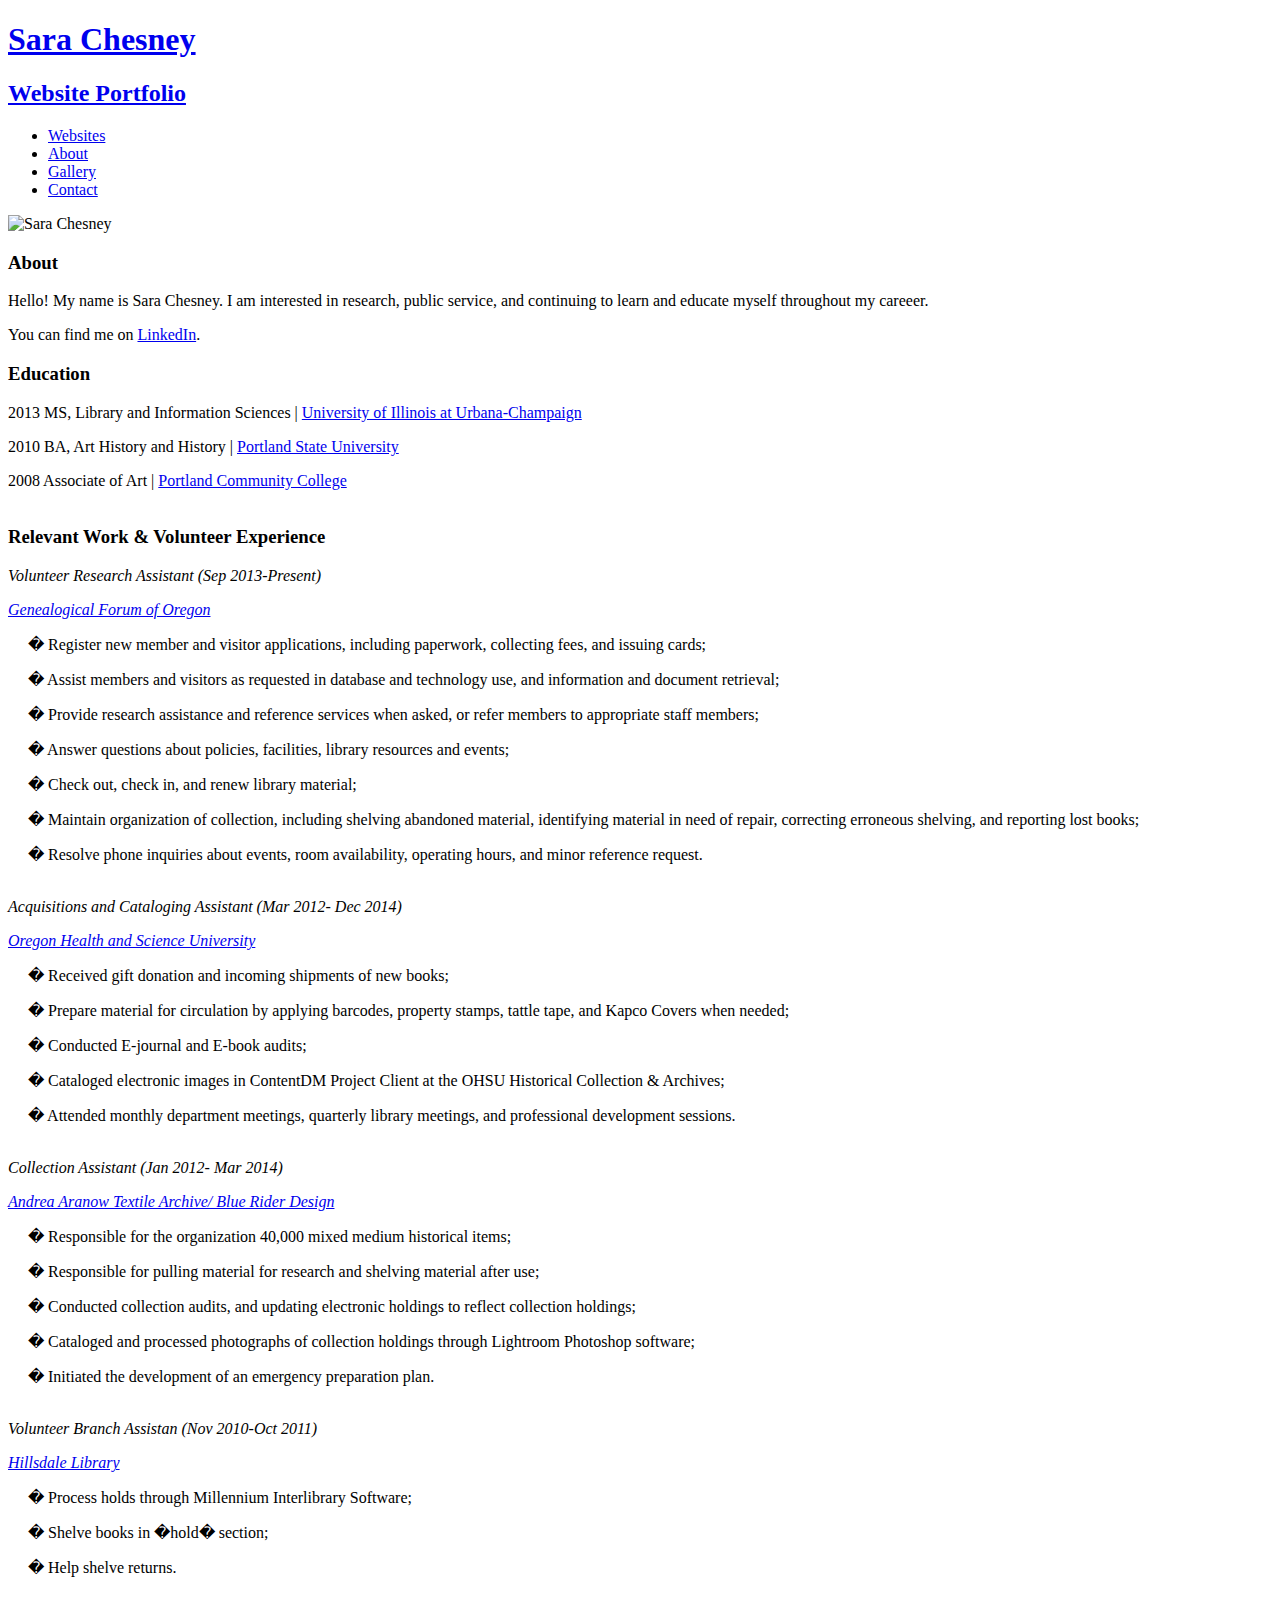
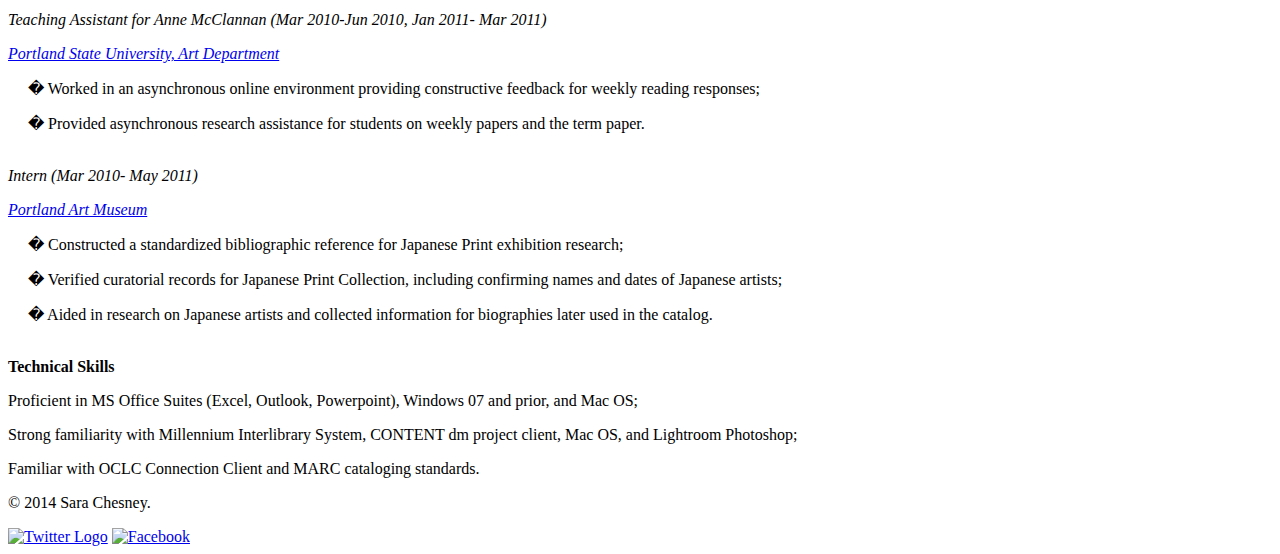
==== about.html @ b72fa6ca "Treehouse transfer" ====
<!DOCTYPE html>
<html>
  <head>
    <meta charset="utf-8">
    <title>Sara Chesney | About</title>
    <link rel="stylesheet" href="css/normalize.css">
    <link href='http://fonts.googleapis.com/css?family=Changa+One|Open+Sans:400,400italic,700,700italic,800' rel='stylesheet' type='text/css'>
    <link rel="stylesheet" href="css/main.css">
    <link rel="stylesheet" href="css/responsive.css">
    <meta name="viewport" content="width=device-with, initial-scale=1.00">
  </head>
  <body>
       <header>
      <a href=index.html id="logo">
          <h1>Sara Chesney</h1>
          <h2>Website Portfolio</h2>
      </a>
      <nav>
        <ul>
          <li><a href="index.html">Websites</a></li> 
          <li><a href="about.html" class="selected">About</a></li>
          <li><a href="gallery.html">Gallery</a></li>
          <li><a href="contact.html">Contact</a></li>
        </ul>
      </nav>
    </header>
    <div id="wrapper">
      <section id=about>
        <img src="My_Img/sara-lisa" alt="Sara Chesney" class="profile-photo">
        <h3>About</h3>
        <p> Hello! My name is Sara Chesney. I am interested in research, public service, and continuing to learn and educate myself throughout my careeer.</p>
        <p>You can find me on <a href="www.linkedin.com/pub/sara-chesney/34/773/615/">LinkedIn</a>.</p>

<h3>Education</h3>
<p>2013 	MS, Library and Information Sciences |	<a href="http://www.lis.illinois.edu/">University of Illinois at Urbana-Champaign</a>
<p>2010 	BA, Art History and History	|	<a href="http://www.pdx.edu/the-arts/art-design">Portland State University</a>
<p>2008	Associate of Art |	<a href="http://www.pcc.edu/programs/university-transfer/degree.html">Portland Community College</a>
  <br/>
        <br/>
<p><h3>Relevant Work & Volunteer Experience</h3>
<p><i>Volunteer Research Assistant (Sep 2013-Present)
<p><a href="http://gfo.org/">Genealogical Forum of Oregon</a></i>
<p>&nbsp;&nbsp;&nbsp;&nbsp;&nbsp;� Register new member and visitor applications, including paperwork, collecting fees, and issuing cards;
<p>&nbsp;&nbsp;&nbsp;&nbsp;&nbsp;� Assist members and visitors as requested in database and technology use, and information and document retrieval;
<p>&nbsp;&nbsp;&nbsp;&nbsp;&nbsp;� Provide research assistance and reference services when asked, or refer members to appropriate staff members;
<p>&nbsp;&nbsp;&nbsp;&nbsp;&nbsp;� Answer questions about policies, facilities, library resources and events;
<p>&nbsp;&nbsp;&nbsp;&nbsp;&nbsp;� Check out, check in, and renew library material;
<p>&nbsp;&nbsp;&nbsp;&nbsp;&nbsp;� Maintain organization of collection, including shelving abandoned material, identifying material in need of repair, correcting erroneous shelving, and reporting lost books;
<p>&nbsp;&nbsp;&nbsp;&nbsp;&nbsp;� Resolve phone inquiries about events, room availability, operating hours, and minor reference request.
<br/>
        <br/>
<p><i>Acquisitions and Cataloging Assistant (Mar 2012- Dec 2014)
<p><a href="http://www.ohsu.edu/xd/education/library/"><i></i>Oregon Health and Science University</a></i>
<p>&nbsp;&nbsp;&nbsp;&nbsp;&nbsp;� Received gift donation and incoming shipments of new books;
<p>&nbsp;&nbsp;&nbsp;&nbsp;&nbsp;� Prepare material for circulation by applying barcodes, property stamps, tattle tape, and Kapco Covers when needed;
<p>&nbsp;&nbsp;&nbsp;&nbsp;&nbsp;� Conducted E-journal and E-book audits;
<p>&nbsp;&nbsp;&nbsp;&nbsp;&nbsp;� Cataloged electronic images in ContentDM Project Client at the OHSU Historical Collection & Archives;
<p>&nbsp;&nbsp;&nbsp;&nbsp;&nbsp;� Attended monthly department meetings, quarterly library meetings, and professional development sessions.
	<br/>
        <br/>
<p><i>Collection Assistant (Jan 2012- Mar 2014)
<p><a href="http://textiledocs.com/">Andrea Aranow Textile Archive/ Blue Rider Design</a></i>
<p>&nbsp;&nbsp;&nbsp;&nbsp;&nbsp;� Responsible for the organization 40,000 mixed medium historical items;
<p>&nbsp;&nbsp;&nbsp;&nbsp;&nbsp;� Responsible for pulling material for research and shelving material after use;
<p>&nbsp;&nbsp;&nbsp;&nbsp;&nbsp;� Conducted collection audits, and updating electronic holdings to reflect collection holdings; 
<p>&nbsp;&nbsp;&nbsp;&nbsp;&nbsp;� Cataloged and processed photographs of collection holdings through Lightroom Photoshop software;  
<p>&nbsp;&nbsp;&nbsp;&nbsp;&nbsp;� Initiated the development of an emergency preparation plan.
<br/>
        <br/>
<p><i>Volunteer Branch Assistan (Nov 2010-Oct 2011)
<p><a href="https://multcolib.org/">Hillsdale Library</a></i>
<p>&nbsp;&nbsp;&nbsp;&nbsp;&nbsp;� Process holds through Millennium Interlibrary Software;
<p>&nbsp;&nbsp;&nbsp;&nbsp;&nbsp;� Shelve books in �hold� section;
<p>&nbsp;&nbsp;&nbsp;&nbsp;&nbsp;� Help shelve returns. 
<br/>
        <br/>
<p><i>Teaching Assistant for Anne McClannan (Mar 2010-Jun 2010, Jan 2011- Mar 2011)
<p><a href="http://www.pcc.edu/programs/university-transfer/degree.html">Portland State University, Art Department</a></i>
<p>&nbsp;&nbsp;&nbsp;&nbsp;&nbsp;� Worked in an asynchronous online environment providing constructive feedback for weekly reading responses;
<p>&nbsp;&nbsp;&nbsp;&nbsp;&nbsp;� Provided asynchronous research assistance for students on weekly papers and the term paper.
<br/>
        <br/>
<p><i>Intern (Mar 2010- May 2011)
<p><a href="http://pam.org/">Portland Art Museum</a></i>
<p>&nbsp;&nbsp;&nbsp;&nbsp;&nbsp;� Constructed a standardized bibliographic reference for Japanese Print exhibition research; 
<p>&nbsp;&nbsp;&nbsp;&nbsp;&nbsp;� Verified curatorial records for Japanese Print Collection, including confirming names and dates of Japanese artists; 
<p>&nbsp;&nbsp;&nbsp;&nbsp;&nbsp;� Aided in research on Japanese artists and collected information for biographies later used in the catalog.	
<br/>
        <br/>
 <p><strong>Technical Skills</strong>
<p>Proficient in MS Office Suites (Excel, Outlook, Powerpoint), Windows 07 and prior, and Mac OS; </p>
<p>Strong familiarity with Millennium Interlibrary System, CONTENT dm project client, Mac OS, and Lightroom Photoshop;</p>	
<p>Familiar with OCLC Connection Client and MARC cataloging standards.	
            
        </p>
      </section>
      <footer>
        <p>&copy; 2014 Sara Chesney.</p>
       <a href="http://twitter.com"><img src="Img/twitter-wrap.png" alt="Twitter Logo" class="social-icon"></a>
       <a href="http://facebook.com"><img src="Img/facebook-wrap.png" alt="Facebook" class="social-icon"></a>
      </footer>
    </div>
  </body>  
</html>
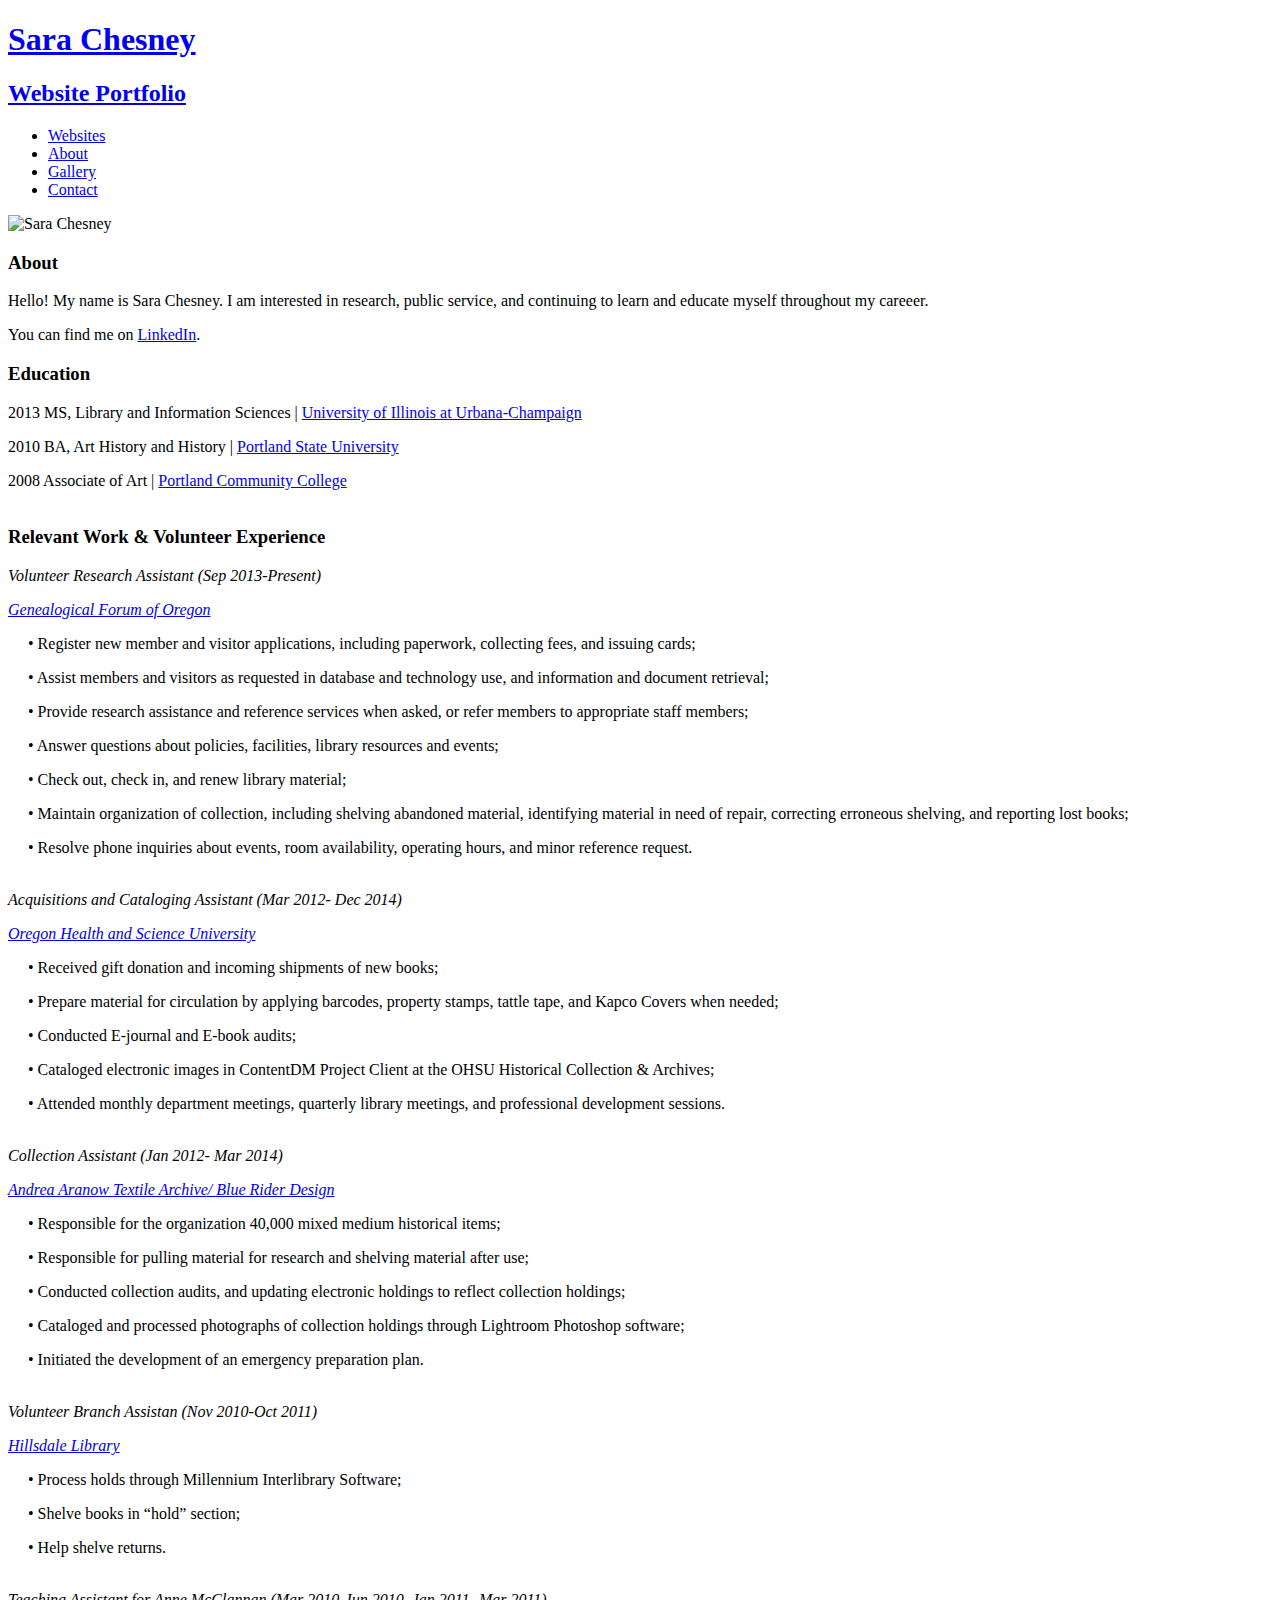
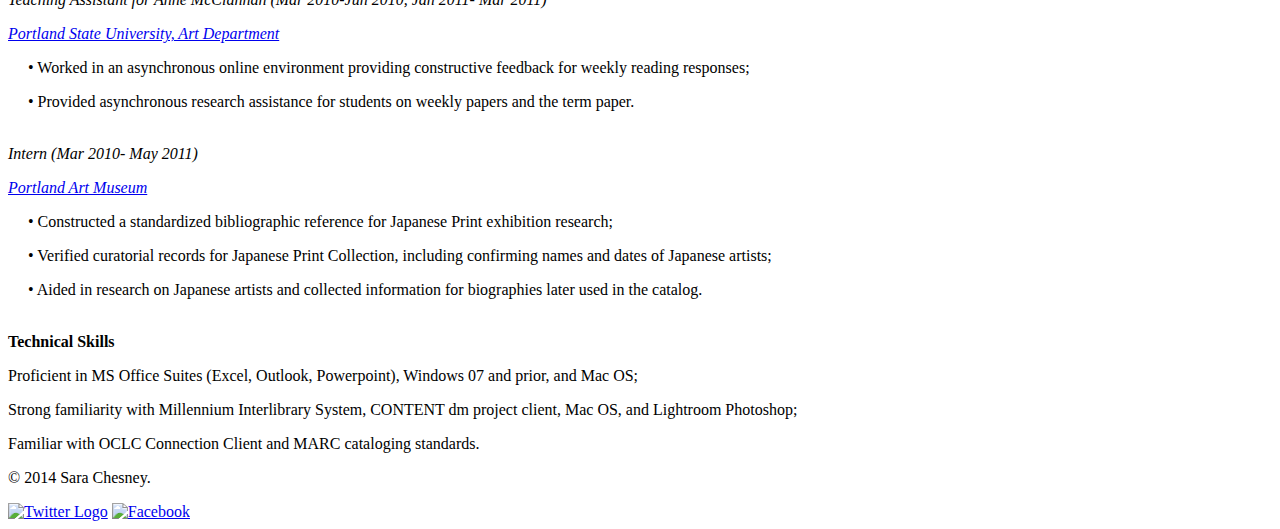
==== commit 8408cad2: "Update about.html" ====
--- a/about.html
+++ b/about.html
@@ -26,10 +26,10 @@
     </header>
     <div id="wrapper">
       <section id=about>
-        <img src="My_Img/sara-lisa" alt="Sara Chesney" class="profile-photo">
+        <img src="img/sara-lisa.jpg" alt="Sara Chesney" class="profile-photo">
         <h3>About</h3>
         <p> Hello! My name is Sara Chesney. I am interested in research, public service, and continuing to learn and educate myself throughout my careeer.</p>
-        <p>You can find me on <a href="www.linkedin.com/pub/sara-chesney/34/773/615/">LinkedIn</a>.</p>
+        <p>You can find me on <a href="http://www.linkedin.com/pub/sara-chesney/34/773/615">LinkedIn</a>.</p>
 
 <h3>Education</h3>
 <p>2013 	MS, Library and Information Sciences |	<a href="http://www.lis.illinois.edu/">University of Illinois at Urbana-Champaign</a>
@@ -40,51 +40,51 @@
 <p><h3>Relevant Work & Volunteer Experience</h3>
 <p><i>Volunteer Research Assistant (Sep 2013-Present)
 <p><a href="http://gfo.org/">Genealogical Forum of Oregon</a></i>
-<p>&nbsp;&nbsp;&nbsp;&nbsp;&nbsp;� Register new member and visitor applications, including paperwork, collecting fees, and issuing cards;
-<p>&nbsp;&nbsp;&nbsp;&nbsp;&nbsp;� Assist members and visitors as requested in database and technology use, and information and document retrieval;
-<p>&nbsp;&nbsp;&nbsp;&nbsp;&nbsp;� Provide research assistance and reference services when asked, or refer members to appropriate staff members;
-<p>&nbsp;&nbsp;&nbsp;&nbsp;&nbsp;� Answer questions about policies, facilities, library resources and events;
-<p>&nbsp;&nbsp;&nbsp;&nbsp;&nbsp;� Check out, check in, and renew library material;
-<p>&nbsp;&nbsp;&nbsp;&nbsp;&nbsp;� Maintain organization of collection, including shelving abandoned material, identifying material in need of repair, correcting erroneous shelving, and reporting lost books;
-<p>&nbsp;&nbsp;&nbsp;&nbsp;&nbsp;� Resolve phone inquiries about events, room availability, operating hours, and minor reference request.
+<p>&nbsp;&nbsp;&nbsp;&nbsp;&nbsp;• Register new member and visitor applications, including paperwork, collecting fees, and issuing cards;
+<p>&nbsp;&nbsp;&nbsp;&nbsp;&nbsp;• Assist members and visitors as requested in database and technology use, and information and document retrieval;
+<p>&nbsp;&nbsp;&nbsp;&nbsp;&nbsp;• Provide research assistance and reference services when asked, or refer members to appropriate staff members;
+<p>&nbsp;&nbsp;&nbsp;&nbsp;&nbsp;• Answer questions about policies, facilities, library resources and events;
+<p>&nbsp;&nbsp;&nbsp;&nbsp;&nbsp;• Check out, check in, and renew library material;
+<p>&nbsp;&nbsp;&nbsp;&nbsp;&nbsp;• Maintain organization of collection, including shelving abandoned material, identifying material in need of repair, correcting erroneous shelving, and reporting lost books;
+<p>&nbsp;&nbsp;&nbsp;&nbsp;&nbsp;• Resolve phone inquiries about events, room availability, operating hours, and minor reference request.
 <br/>
         <br/>
 <p><i>Acquisitions and Cataloging Assistant (Mar 2012- Dec 2014)
 <p><a href="http://www.ohsu.edu/xd/education/library/"><i></i>Oregon Health and Science University</a></i>
-<p>&nbsp;&nbsp;&nbsp;&nbsp;&nbsp;� Received gift donation and incoming shipments of new books;
-<p>&nbsp;&nbsp;&nbsp;&nbsp;&nbsp;� Prepare material for circulation by applying barcodes, property stamps, tattle tape, and Kapco Covers when needed;
-<p>&nbsp;&nbsp;&nbsp;&nbsp;&nbsp;� Conducted E-journal and E-book audits;
-<p>&nbsp;&nbsp;&nbsp;&nbsp;&nbsp;� Cataloged electronic images in ContentDM Project Client at the OHSU Historical Collection & Archives;
-<p>&nbsp;&nbsp;&nbsp;&nbsp;&nbsp;� Attended monthly department meetings, quarterly library meetings, and professional development sessions.
+<p>&nbsp;&nbsp;&nbsp;&nbsp;&nbsp;• Received gift donation and incoming shipments of new books;
+<p>&nbsp;&nbsp;&nbsp;&nbsp;&nbsp;• Prepare material for circulation by applying barcodes, property stamps, tattle tape, and Kapco Covers when needed;
+<p>&nbsp;&nbsp;&nbsp;&nbsp;&nbsp;• Conducted E-journal and E-book audits;
+<p>&nbsp;&nbsp;&nbsp;&nbsp;&nbsp;• Cataloged electronic images in ContentDM Project Client at the OHSU Historical Collection & Archives;
+<p>&nbsp;&nbsp;&nbsp;&nbsp;&nbsp;• Attended monthly department meetings, quarterly library meetings, and professional development sessions.
 	<br/>
         <br/>
 <p><i>Collection Assistant (Jan 2012- Mar 2014)
 <p><a href="http://textiledocs.com/">Andrea Aranow Textile Archive/ Blue Rider Design</a></i>
-<p>&nbsp;&nbsp;&nbsp;&nbsp;&nbsp;� Responsible for the organization 40,000 mixed medium historical items;
-<p>&nbsp;&nbsp;&nbsp;&nbsp;&nbsp;� Responsible for pulling material for research and shelving material after use;
-<p>&nbsp;&nbsp;&nbsp;&nbsp;&nbsp;� Conducted collection audits, and updating electronic holdings to reflect collection holdings; 
-<p>&nbsp;&nbsp;&nbsp;&nbsp;&nbsp;� Cataloged and processed photographs of collection holdings through Lightroom Photoshop software;  
-<p>&nbsp;&nbsp;&nbsp;&nbsp;&nbsp;� Initiated the development of an emergency preparation plan.
+<p>&nbsp;&nbsp;&nbsp;&nbsp;&nbsp;• Responsible for the organization 40,000 mixed medium historical items;
+<p>&nbsp;&nbsp;&nbsp;&nbsp;&nbsp;• Responsible for pulling material for research and shelving material after use;
+<p>&nbsp;&nbsp;&nbsp;&nbsp;&nbsp;• Conducted collection audits, and updating electronic holdings to reflect collection holdings; 
+<p>&nbsp;&nbsp;&nbsp;&nbsp;&nbsp;• Cataloged and processed photographs of collection holdings through Lightroom Photoshop software;  
+<p>&nbsp;&nbsp;&nbsp;&nbsp;&nbsp;• Initiated the development of an emergency preparation plan.
 <br/>
         <br/>
 <p><i>Volunteer Branch Assistan (Nov 2010-Oct 2011)
 <p><a href="https://multcolib.org/">Hillsdale Library</a></i>
-<p>&nbsp;&nbsp;&nbsp;&nbsp;&nbsp;� Process holds through Millennium Interlibrary Software;
-<p>&nbsp;&nbsp;&nbsp;&nbsp;&nbsp;� Shelve books in �hold� section;
-<p>&nbsp;&nbsp;&nbsp;&nbsp;&nbsp;� Help shelve returns. 
+<p>&nbsp;&nbsp;&nbsp;&nbsp;&nbsp;• Process holds through Millennium Interlibrary Software;
+<p>&nbsp;&nbsp;&nbsp;&nbsp;&nbsp;• Shelve books in “hold” section;
+<p>&nbsp;&nbsp;&nbsp;&nbsp;&nbsp;• Help shelve returns. 
 <br/>
         <br/>
 <p><i>Teaching Assistant for Anne McClannan (Mar 2010-Jun 2010, Jan 2011- Mar 2011)
 <p><a href="http://www.pcc.edu/programs/university-transfer/degree.html">Portland State University, Art Department</a></i>
-<p>&nbsp;&nbsp;&nbsp;&nbsp;&nbsp;� Worked in an asynchronous online environment providing constructive feedback for weekly reading responses;
-<p>&nbsp;&nbsp;&nbsp;&nbsp;&nbsp;� Provided asynchronous research assistance for students on weekly papers and the term paper.
+<p>&nbsp;&nbsp;&nbsp;&nbsp;&nbsp;• Worked in an asynchronous online environment providing constructive feedback for weekly reading responses;
+<p>&nbsp;&nbsp;&nbsp;&nbsp;&nbsp;• Provided asynchronous research assistance for students on weekly papers and the term paper.
 <br/>
         <br/>
 <p><i>Intern (Mar 2010- May 2011)
 <p><a href="http://pam.org/">Portland Art Museum</a></i>
-<p>&nbsp;&nbsp;&nbsp;&nbsp;&nbsp;� Constructed a standardized bibliographic reference for Japanese Print exhibition research; 
-<p>&nbsp;&nbsp;&nbsp;&nbsp;&nbsp;� Verified curatorial records for Japanese Print Collection, including confirming names and dates of Japanese artists; 
-<p>&nbsp;&nbsp;&nbsp;&nbsp;&nbsp;� Aided in research on Japanese artists and collected information for biographies later used in the catalog.	
+<p>&nbsp;&nbsp;&nbsp;&nbsp;&nbsp;• Constructed a standardized bibliographic reference for Japanese Print exhibition research; 
+<p>&nbsp;&nbsp;&nbsp;&nbsp;&nbsp;• Verified curatorial records for Japanese Print Collection, including confirming names and dates of Japanese artists; 
+<p>&nbsp;&nbsp;&nbsp;&nbsp;&nbsp;• Aided in research on Japanese artists and collected information for biographies later used in the catalog.	
 <br/>
         <br/>
  <p><strong>Technical Skills</strong>
@@ -96,8 +96,8 @@
       </section>
       <footer>
         <p>&copy; 2014 Sara Chesney.</p>
-       <a href="http://twitter.com"><img src="Img/twitter-wrap.png" alt="Twitter Logo" class="social-icon"></a>
-       <a href="http://facebook.com"><img src="Img/facebook-wrap.png" alt="Facebook" class="social-icon"></a>
+       <a href="http://twitter.com"><img src="img/twitter-wrap.png" alt="Twitter Logo" class="social-icon"></a>
+       <a href="http://facebook.com"><img src="img/facebook-wrap.png" alt="Facebook" class="social-icon"></a>
       </footer>
     </div>
   </body>  
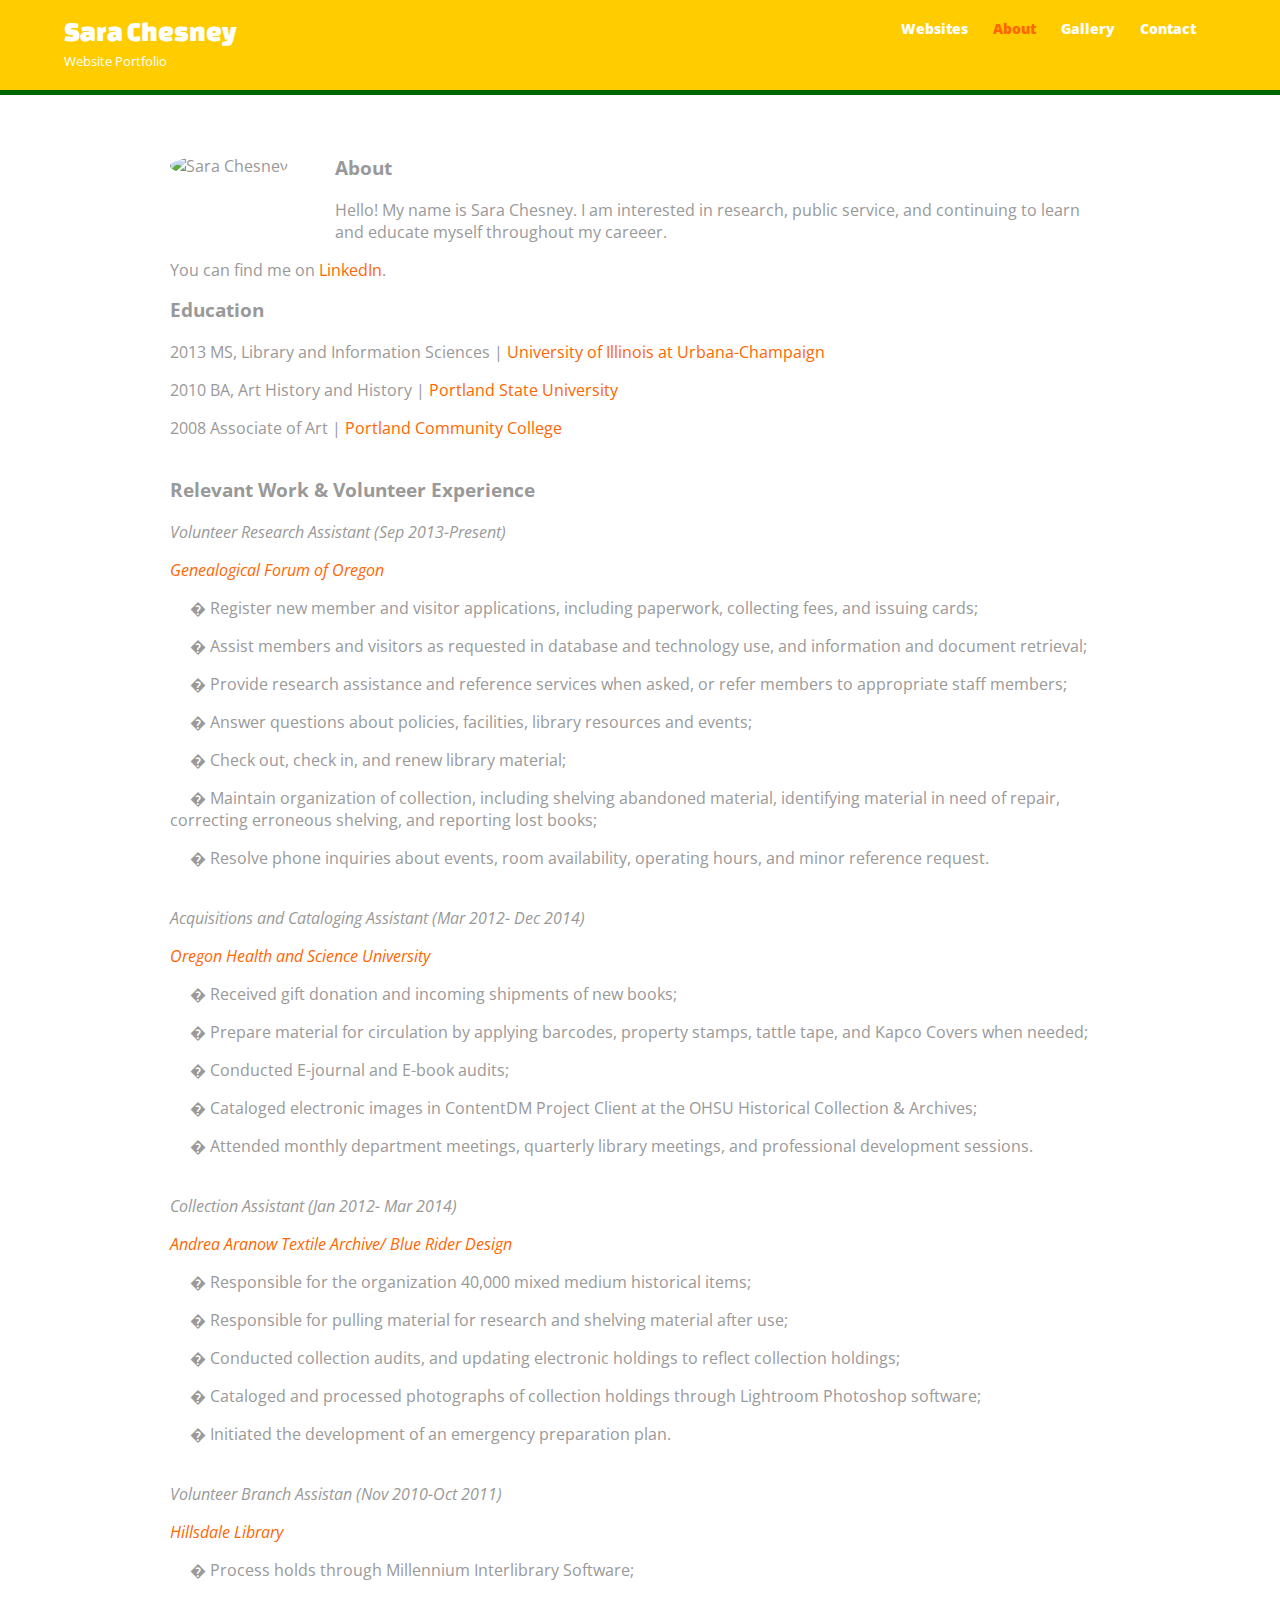
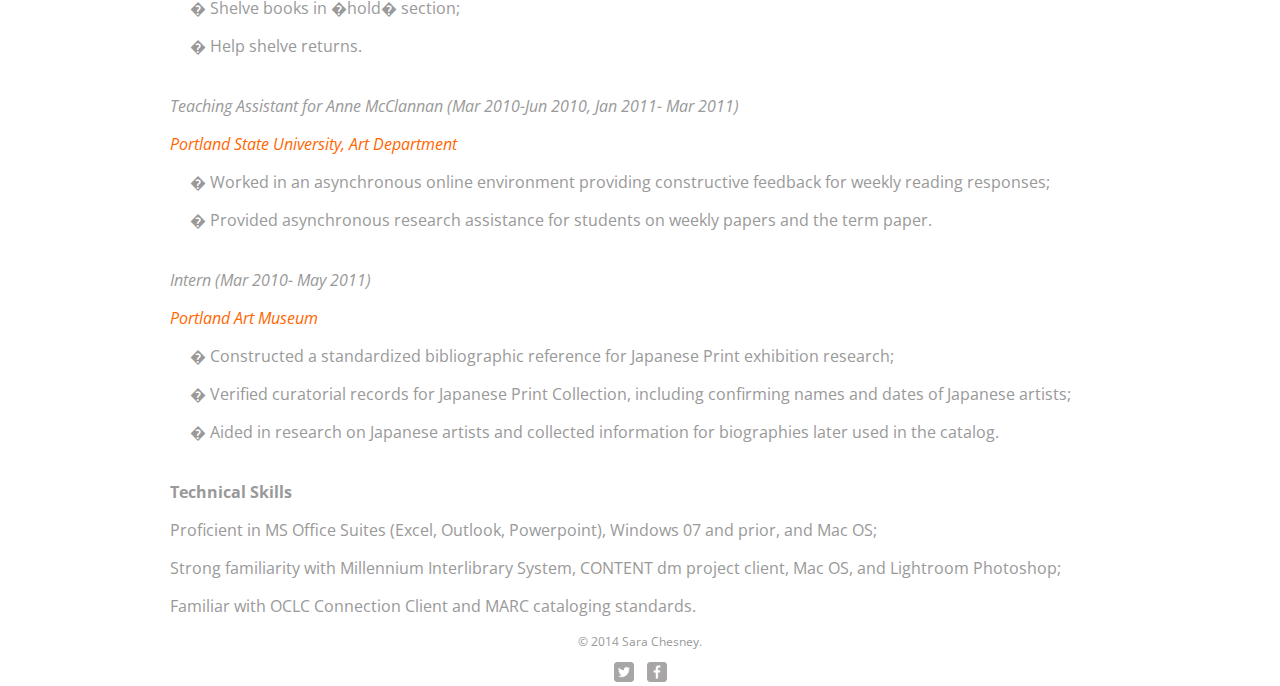
==== commit 1303d5c7: "Images and code updates" ====
--- a/about.html
+++ b/about.html
@@ -26,10 +26,10 @@
     </header>
     <div id="wrapper">
       <section id=about>
-        <img src="img/sara-lisa.jpg" alt="Sara Chesney" class="profile-photo">
+        <img src="img/sara-lisa" alt="Sara Chesney" class="profile-photo">
         <h3>About</h3>
         <p> Hello! My name is Sara Chesney. I am interested in research, public service, and continuing to learn and educate myself throughout my careeer.</p>
-        <p>You can find me on <a href="http://www.linkedin.com/pub/sara-chesney/34/773/615">LinkedIn</a>.</p>
+        <p>You can find me on <a href="www.linkedin.com/pub/sara-chesney/34/773/615/">LinkedIn</a>.</p>
 
 <h3>Education</h3>
 <p>2013 	MS, Library and Information Sciences |	<a href="http://www.lis.illinois.edu/">University of Illinois at Urbana-Champaign</a>
@@ -40,51 +40,51 @@
 <p><h3>Relevant Work & Volunteer Experience</h3>
 <p><i>Volunteer Research Assistant (Sep 2013-Present)
 <p><a href="http://gfo.org/">Genealogical Forum of Oregon</a></i>
-<p>&nbsp;&nbsp;&nbsp;&nbsp;&nbsp;• Register new member and visitor applications, including paperwork, collecting fees, and issuing cards;
-<p>&nbsp;&nbsp;&nbsp;&nbsp;&nbsp;• Assist members and visitors as requested in database and technology use, and information and document retrieval;
-<p>&nbsp;&nbsp;&nbsp;&nbsp;&nbsp;• Provide research assistance and reference services when asked, or refer members to appropriate staff members;
-<p>&nbsp;&nbsp;&nbsp;&nbsp;&nbsp;• Answer questions about policies, facilities, library resources and events;
-<p>&nbsp;&nbsp;&nbsp;&nbsp;&nbsp;• Check out, check in, and renew library material;
-<p>&nbsp;&nbsp;&nbsp;&nbsp;&nbsp;• Maintain organization of collection, including shelving abandoned material, identifying material in need of repair, correcting erroneous shelving, and reporting lost books;
-<p>&nbsp;&nbsp;&nbsp;&nbsp;&nbsp;• Resolve phone inquiries about events, room availability, operating hours, and minor reference request.
+<p>&nbsp;&nbsp;&nbsp;&nbsp;&nbsp;� Register new member and visitor applications, including paperwork, collecting fees, and issuing cards;
+<p>&nbsp;&nbsp;&nbsp;&nbsp;&nbsp;� Assist members and visitors as requested in database and technology use, and information and document retrieval;
+<p>&nbsp;&nbsp;&nbsp;&nbsp;&nbsp;� Provide research assistance and reference services when asked, or refer members to appropriate staff members;
+<p>&nbsp;&nbsp;&nbsp;&nbsp;&nbsp;� Answer questions about policies, facilities, library resources and events;
+<p>&nbsp;&nbsp;&nbsp;&nbsp;&nbsp;� Check out, check in, and renew library material;
+<p>&nbsp;&nbsp;&nbsp;&nbsp;&nbsp;� Maintain organization of collection, including shelving abandoned material, identifying material in need of repair, correcting erroneous shelving, and reporting lost books;
+<p>&nbsp;&nbsp;&nbsp;&nbsp;&nbsp;� Resolve phone inquiries about events, room availability, operating hours, and minor reference request.
 <br/>
         <br/>
 <p><i>Acquisitions and Cataloging Assistant (Mar 2012- Dec 2014)
 <p><a href="http://www.ohsu.edu/xd/education/library/"><i></i>Oregon Health and Science University</a></i>
-<p>&nbsp;&nbsp;&nbsp;&nbsp;&nbsp;• Received gift donation and incoming shipments of new books;
-<p>&nbsp;&nbsp;&nbsp;&nbsp;&nbsp;• Prepare material for circulation by applying barcodes, property stamps, tattle tape, and Kapco Covers when needed;
-<p>&nbsp;&nbsp;&nbsp;&nbsp;&nbsp;• Conducted E-journal and E-book audits;
-<p>&nbsp;&nbsp;&nbsp;&nbsp;&nbsp;• Cataloged electronic images in ContentDM Project Client at the OHSU Historical Collection & Archives;
-<p>&nbsp;&nbsp;&nbsp;&nbsp;&nbsp;• Attended monthly department meetings, quarterly library meetings, and professional development sessions.
+<p>&nbsp;&nbsp;&nbsp;&nbsp;&nbsp;� Received gift donation and incoming shipments of new books;
+<p>&nbsp;&nbsp;&nbsp;&nbsp;&nbsp;� Prepare material for circulation by applying barcodes, property stamps, tattle tape, and Kapco Covers when needed;
+<p>&nbsp;&nbsp;&nbsp;&nbsp;&nbsp;� Conducted E-journal and E-book audits;
+<p>&nbsp;&nbsp;&nbsp;&nbsp;&nbsp;� Cataloged electronic images in ContentDM Project Client at the OHSU Historical Collection & Archives;
+<p>&nbsp;&nbsp;&nbsp;&nbsp;&nbsp;� Attended monthly department meetings, quarterly library meetings, and professional development sessions.
 	<br/>
         <br/>
 <p><i>Collection Assistant (Jan 2012- Mar 2014)
 <p><a href="http://textiledocs.com/">Andrea Aranow Textile Archive/ Blue Rider Design</a></i>
-<p>&nbsp;&nbsp;&nbsp;&nbsp;&nbsp;• Responsible for the organization 40,000 mixed medium historical items;
-<p>&nbsp;&nbsp;&nbsp;&nbsp;&nbsp;• Responsible for pulling material for research and shelving material after use;
-<p>&nbsp;&nbsp;&nbsp;&nbsp;&nbsp;• Conducted collection audits, and updating electronic holdings to reflect collection holdings; 
-<p>&nbsp;&nbsp;&nbsp;&nbsp;&nbsp;• Cataloged and processed photographs of collection holdings through Lightroom Photoshop software;  
-<p>&nbsp;&nbsp;&nbsp;&nbsp;&nbsp;• Initiated the development of an emergency preparation plan.
+<p>&nbsp;&nbsp;&nbsp;&nbsp;&nbsp;� Responsible for the organization 40,000 mixed medium historical items;
+<p>&nbsp;&nbsp;&nbsp;&nbsp;&nbsp;� Responsible for pulling material for research and shelving material after use;
+<p>&nbsp;&nbsp;&nbsp;&nbsp;&nbsp;� Conducted collection audits, and updating electronic holdings to reflect collection holdings; 
+<p>&nbsp;&nbsp;&nbsp;&nbsp;&nbsp;� Cataloged and processed photographs of collection holdings through Lightroom Photoshop software;  
+<p>&nbsp;&nbsp;&nbsp;&nbsp;&nbsp;� Initiated the development of an emergency preparation plan.
 <br/>
         <br/>
 <p><i>Volunteer Branch Assistan (Nov 2010-Oct 2011)
 <p><a href="https://multcolib.org/">Hillsdale Library</a></i>
-<p>&nbsp;&nbsp;&nbsp;&nbsp;&nbsp;• Process holds through Millennium Interlibrary Software;
-<p>&nbsp;&nbsp;&nbsp;&nbsp;&nbsp;• Shelve books in “hold” section;
-<p>&nbsp;&nbsp;&nbsp;&nbsp;&nbsp;• Help shelve returns. 
+<p>&nbsp;&nbsp;&nbsp;&nbsp;&nbsp;� Process holds through Millennium Interlibrary Software;
+<p>&nbsp;&nbsp;&nbsp;&nbsp;&nbsp;� Shelve books in �hold� section;
+<p>&nbsp;&nbsp;&nbsp;&nbsp;&nbsp;� Help shelve returns. 
 <br/>
         <br/>
 <p><i>Teaching Assistant for Anne McClannan (Mar 2010-Jun 2010, Jan 2011- Mar 2011)
 <p><a href="http://www.pcc.edu/programs/university-transfer/degree.html">Portland State University, Art Department</a></i>
-<p>&nbsp;&nbsp;&nbsp;&nbsp;&nbsp;• Worked in an asynchronous online environment providing constructive feedback for weekly reading responses;
-<p>&nbsp;&nbsp;&nbsp;&nbsp;&nbsp;• Provided asynchronous research assistance for students on weekly papers and the term paper.
+<p>&nbsp;&nbsp;&nbsp;&nbsp;&nbsp;� Worked in an asynchronous online environment providing constructive feedback for weekly reading responses;
+<p>&nbsp;&nbsp;&nbsp;&nbsp;&nbsp;� Provided asynchronous research assistance for students on weekly papers and the term paper.
 <br/>
         <br/>
 <p><i>Intern (Mar 2010- May 2011)
 <p><a href="http://pam.org/">Portland Art Museum</a></i>
-<p>&nbsp;&nbsp;&nbsp;&nbsp;&nbsp;• Constructed a standardized bibliographic reference for Japanese Print exhibition research; 
-<p>&nbsp;&nbsp;&nbsp;&nbsp;&nbsp;• Verified curatorial records for Japanese Print Collection, including confirming names and dates of Japanese artists; 
-<p>&nbsp;&nbsp;&nbsp;&nbsp;&nbsp;• Aided in research on Japanese artists and collected information for biographies later used in the catalog.	
+<p>&nbsp;&nbsp;&nbsp;&nbsp;&nbsp;� Constructed a standardized bibliographic reference for Japanese Print exhibition research; 
+<p>&nbsp;&nbsp;&nbsp;&nbsp;&nbsp;� Verified curatorial records for Japanese Print Collection, including confirming names and dates of Japanese artists; 
+<p>&nbsp;&nbsp;&nbsp;&nbsp;&nbsp;� Aided in research on Japanese artists and collected information for biographies later used in the catalog.	
 <br/>
         <br/>
  <p><strong>Technical Skills</strong>
--- a/css/main.css
+++ b/css/main.css
@@ -0,0 +1,230 @@
+/****************************************
+GENERAL
+******************************************/
+
+body {
+  font-family: 'Open Sans', sans-serif;
+}
+
+#wrapper {
+ max-width: 940px;
+ margin:0 auto;
+ padding:0 5%;
+}
+a {
+  text-decoration: none;
+  }
+
+img {
+  max-width:100%; 
+}
+
+h3{
+  margin: 0 0 1em 0;  
+}
+
+
+/****************************************
+HEADING
+******************************************/
+
+header {
+ float: left;
+ margin: 0 0 30px 0;
+ padding: 5px 0 0 0;
+ width: 100%
+}
+
+#logo {
+ text-align: center;
+ margin: 0;
+}
+
+h1 {
+  font-family: 'Changa One', sans-serif;
+  margin: 15px 0;
+  font-size: 1.75em;
+  font-weight: normal;
+  line-height: 0.8em;
+  }
+
+h2 {
+  font-size: 0.75em;
+  margin: -5px 0 0;
+  font-weight: normal;
+}
+
+/****************************************
+Navigation
+******************************************/
+nav {
+  text-align: center;
+  padding: 10px 0;
+  margin 20px 0 0;
+}
+
+nav ul {
+  list-style: none;
+  margin: 0 10px;
+  padding: 0;
+ }
+
+nav li{
+  display: inline-block;
+}
+
+nav a {
+  font-size: 0.75em;
+  text-align: center;
+  font-weight: 800;
+  padding: 15px 10px;
+}
+
+/****************************************
+Footer
+******************************************/
+
+footer{
+  font-size: 0.75em;
+  text-align: center;
+  padding-top: 50px
+  color: #ccc;
+  clear: both;
+}
+
+.social-icon {
+  width: 20px;
+  height: 20px;
+  margin: 0 5px;
+}
+
+/****************************************
+Gallery
+******************************************/
+#gallery {
+  margin: 0;
+  padding: 0;
+  list-style: none;
+}
+
+#gallery li{
+  float: left;
+  width: 45%;
+  margin: 2.5%;
+  background-color: #f5f5f5;
+  color:#bdc3c7;
+}
+
+#gallery li a p{
+  margin: 0;
+  padding; 5% 
+  font-size: 0.75em;
+  color: #bdc3c7;
+}
+
+/****************************************
+Page: Index
+******************************************/
+#website-gallery {
+  list-style: none;
+  padding: 0;
+  margin: 0;
+  }
+
+#website-gallery li { 
+  float: left;
+  width: 45%;
+  margin: 2.5%;
+}
+  
+#website-gallery li a p{
+  margin: 0;
+  padding: 5%; 
+  font-size: 0.75em;
+  color: #bdc3c7;
+}
+
+/****************************************
+Page: About 
+******************************************/
+
+.profile-photo {
+  clear: both;
+  display: block;
+  max-width: 150px;
+  margin: 0 auto 30 px;
+  border-radius: 100%;
+  }
+
+/****************************************
+Page: Contact
+******************************************/
+
+.contact-info {
+  list-style: none;
+  padding: 0;
+  margin: 0;
+  font-size: 0.9em;
+}
+
+.contact-info a {
+ display: block;
+ min-height: 20 px;
+ background-repeat: no-repeat;
+ background-size: 20px 20px;
+ padding: 0 0 0 30px;
+ margin: 0 0 10px;
+}
+.contact-info li.phone a {
+  background-image: url('../Img/phone.png')
+}
+
+.contact-info li.email a{
+  background-image: url('../Img/mail.png')
+}
+
+
+/****************************************
+COLORS
+******************************************/
+/* site body */
+body {
+ background-color:#fff;
+ color:#999;
+}
+
+a {
+  color: #ff6600;
+}
+
+/* about section */
+
+#about a {
+  color: #ff6600;
+}
+/* red header */
+header {
+ background: #FFCC00;
+ border-color: #006600;
+}
+/* logo text */
+ h1, h2 {
+  color: #fff;
+}
+/* nav links */
+nav {
+ background: #006600;
+}
+nav a, nav a:visited {
+ color: #fff;
+}
+/* selected nav link */
+nav a.selected, nav a:hover {
+ color: #ff6600;
+} 
+
+
+
+
+
+
--- a/css/responsive.css
+++ b/css/responsive.css
@@ -0,0 +1,73 @@
+@media screen and (min-width: 480px) {
+  
+  /****************************************
+  Two Column Layout About
+  ******************************************/
+  #primary {
+    width: 50%;
+    float: left;
+    }
+  #secondary {
+    width: 40%;
+    float: right;
+    }
+
+/****************************************
+  Three Column Layout (3* 5% margins)
+  100%-15% of space used = 80%
+  85/3= 28.33333333333333
+  ******************************************/
+
+/****************************************
+  Page: Gallery
+  ******************************************/  
+#gallery li {
+  width: 28.3333%;}
+
+#gallery li:nth-child(4n) {
+  clear: left;
+}
+
+/****************************************
+  Page: About
+  ******************************************/ 
+
+  .profile-photo{
+    float: left;
+    margin: 0 5% 80px 0;
+  }
+ }
+
+
+@media screen and (min-width: 660px){
+/****************************************
+  Page: Header
+  ******************************************/   
+ nav {
+    background: none;
+    float: right;
+    font-size: 1.125em;
+    margin-right: 5%;
+    text-align: right;
+    width: 45%;
+}
+ #logo{
+    float: left;
+    margin-left: 5%;
+    text-align: left;
+    width: 45%
+  }
+  h1 {
+    font-size: 2.5ems;
+  }
+  h2 {
+    font-size: 0.825em;
+    margin-bottom: 20px;
+  }
+  
+  header {
+    border-bottom: 5px solid #006600;
+    margin-bottom: 60px;
+  }
+ }
+  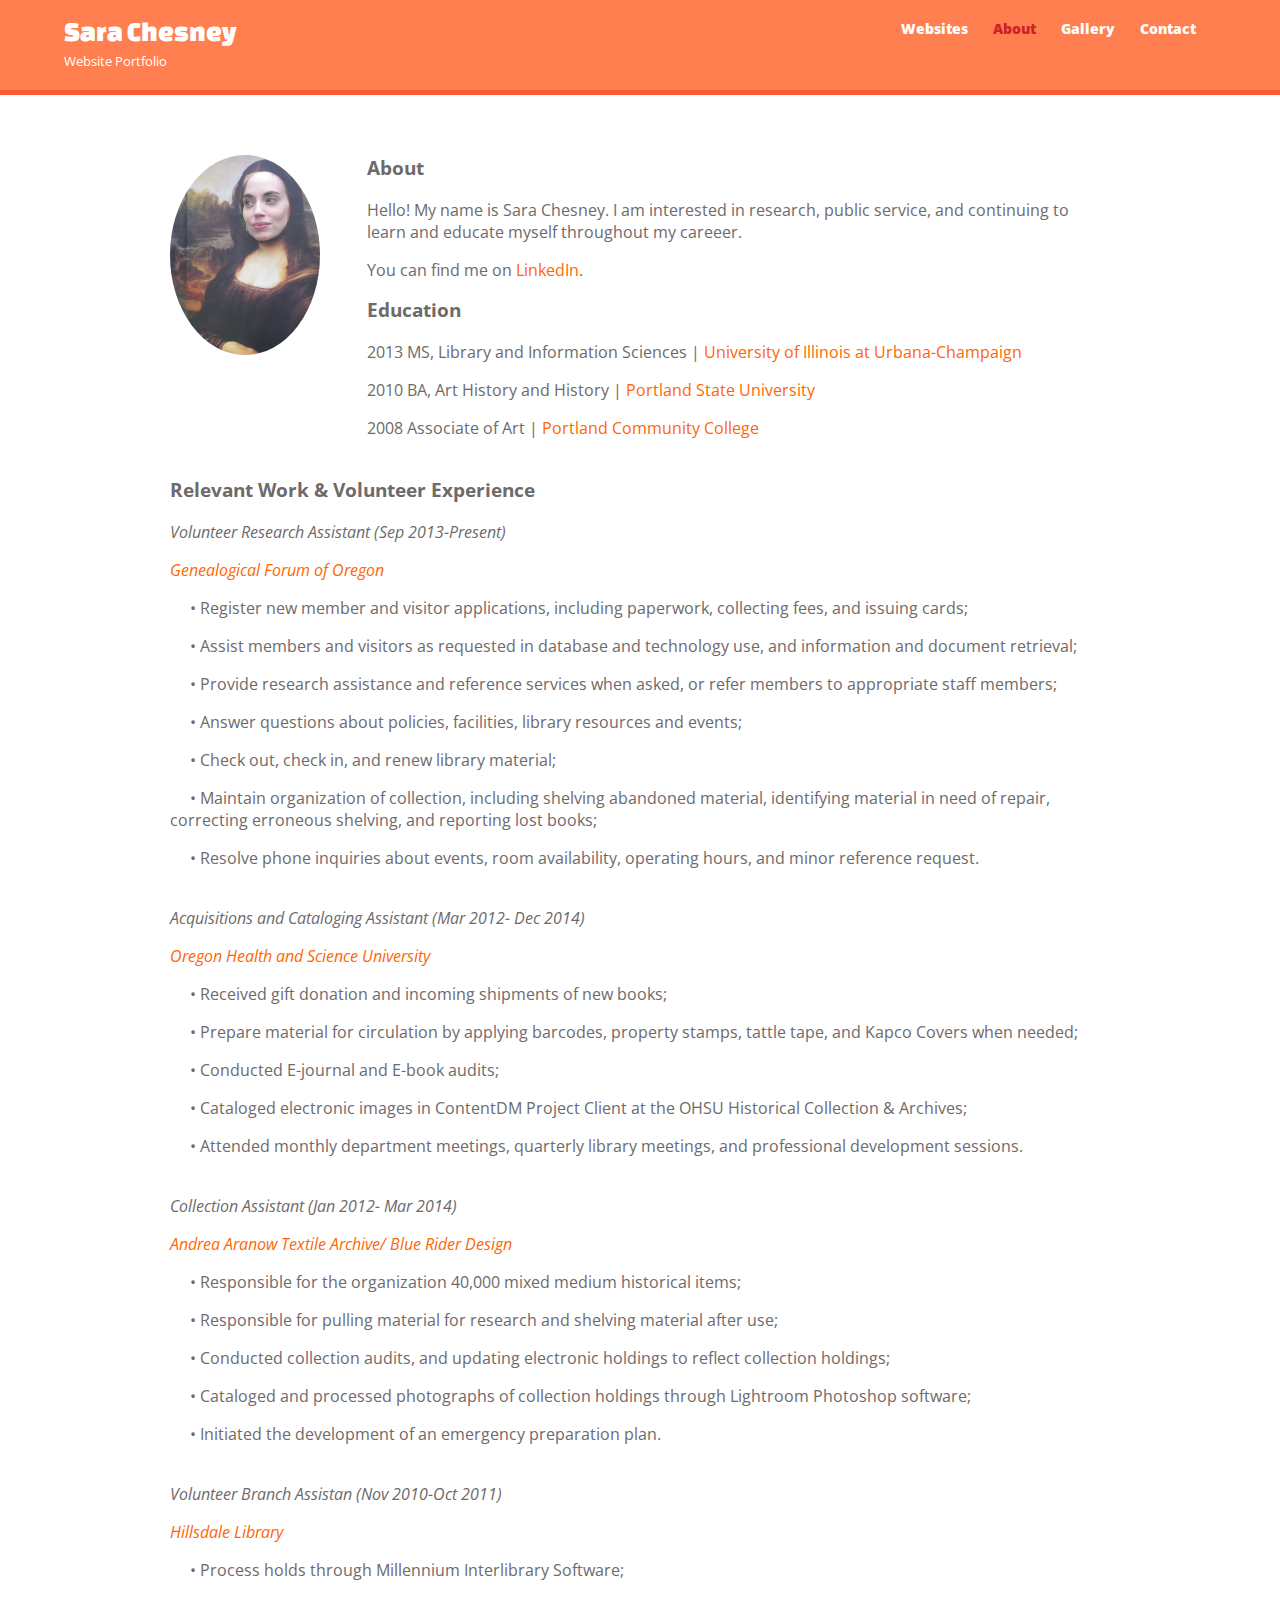
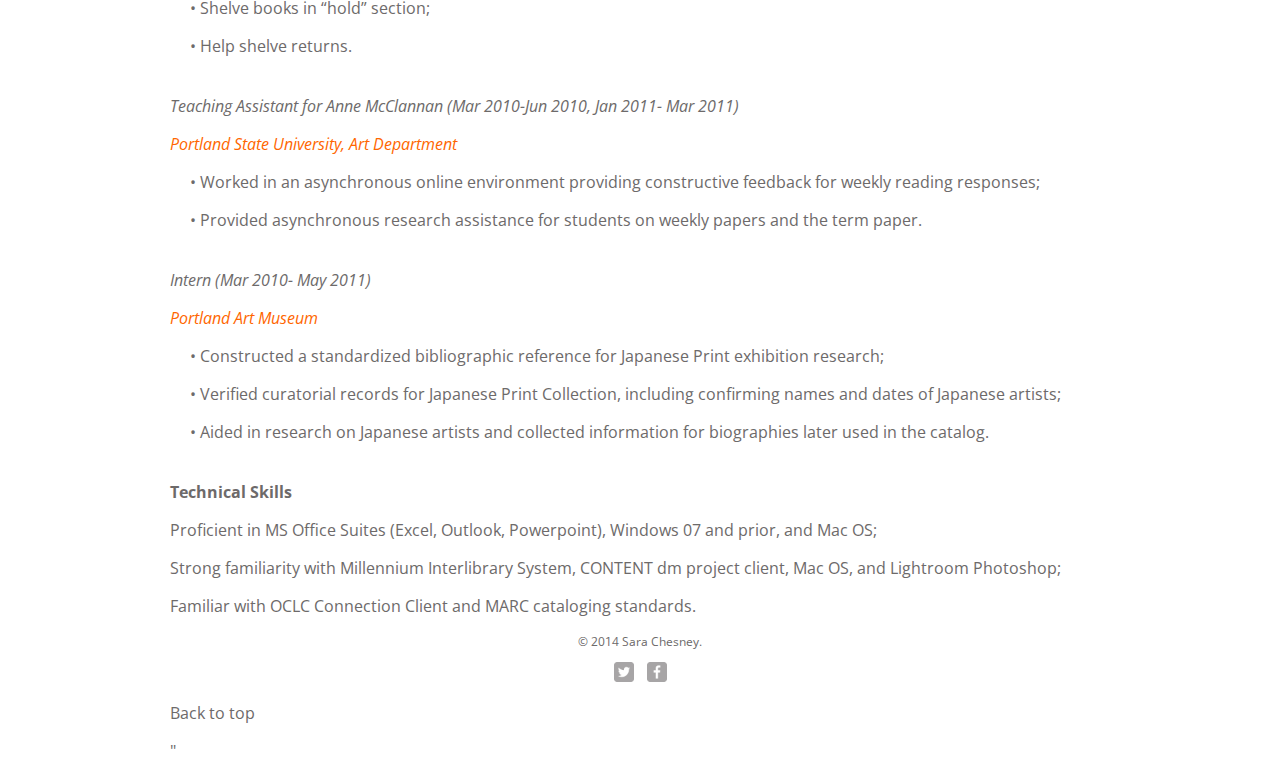
==== commit c758731d: "Update about.html" ====
--- a/about.html
+++ b/about.html
@@ -26,10 +26,10 @@
     </header>
     <div id="wrapper">
       <section id=about>
-        <img src="img/sara-lisa" alt="Sara Chesney" class="profile-photo">
+        <img src="img/sara-lisa.jpg" alt="Sara Chesney" class="profile-photo">
         <h3>About</h3>
         <p> Hello! My name is Sara Chesney. I am interested in research, public service, and continuing to learn and educate myself throughout my careeer.</p>
-        <p>You can find me on <a href="www.linkedin.com/pub/sara-chesney/34/773/615/">LinkedIn</a>.</p>
+        <p>You can find me on <a href="http://www.linkedin.com/pub/sara-chesney/34/773/615">LinkedIn</a>.</p>
 
 <h3>Education</h3>
 <p>2013 	MS, Library and Information Sciences |	<a href="http://www.lis.illinois.edu/">University of Illinois at Urbana-Champaign</a>
@@ -40,51 +40,51 @@
 <p><h3>Relevant Work & Volunteer Experience</h3>
 <p><i>Volunteer Research Assistant (Sep 2013-Present)
 <p><a href="http://gfo.org/">Genealogical Forum of Oregon</a></i>
-<p>&nbsp;&nbsp;&nbsp;&nbsp;&nbsp;� Register new member and visitor applications, including paperwork, collecting fees, and issuing cards;
-<p>&nbsp;&nbsp;&nbsp;&nbsp;&nbsp;� Assist members and visitors as requested in database and technology use, and information and document retrieval;
-<p>&nbsp;&nbsp;&nbsp;&nbsp;&nbsp;� Provide research assistance and reference services when asked, or refer members to appropriate staff members;
-<p>&nbsp;&nbsp;&nbsp;&nbsp;&nbsp;� Answer questions about policies, facilities, library resources and events;
-<p>&nbsp;&nbsp;&nbsp;&nbsp;&nbsp;� Check out, check in, and renew library material;
-<p>&nbsp;&nbsp;&nbsp;&nbsp;&nbsp;� Maintain organization of collection, including shelving abandoned material, identifying material in need of repair, correcting erroneous shelving, and reporting lost books;
-<p>&nbsp;&nbsp;&nbsp;&nbsp;&nbsp;� Resolve phone inquiries about events, room availability, operating hours, and minor reference request.
+<p>&nbsp;&nbsp;&nbsp;&nbsp;&nbsp;• Register new member and visitor applications, including paperwork, collecting fees, and issuing cards;
+<p>&nbsp;&nbsp;&nbsp;&nbsp;&nbsp;• Assist members and visitors as requested in database and technology use, and information and document retrieval;
+<p>&nbsp;&nbsp;&nbsp;&nbsp;&nbsp;• Provide research assistance and reference services when asked, or refer members to appropriate staff members;
+<p>&nbsp;&nbsp;&nbsp;&nbsp;&nbsp;• Answer questions about policies, facilities, library resources and events;
+<p>&nbsp;&nbsp;&nbsp;&nbsp;&nbsp;• Check out, check in, and renew library material;
+<p>&nbsp;&nbsp;&nbsp;&nbsp;&nbsp;• Maintain organization of collection, including shelving abandoned material, identifying material in need of repair, correcting erroneous shelving, and reporting lost books;
+<p>&nbsp;&nbsp;&nbsp;&nbsp;&nbsp;• Resolve phone inquiries about events, room availability, operating hours, and minor reference request.
 <br/>
         <br/>
 <p><i>Acquisitions and Cataloging Assistant (Mar 2012- Dec 2014)
 <p><a href="http://www.ohsu.edu/xd/education/library/"><i></i>Oregon Health and Science University</a></i>
-<p>&nbsp;&nbsp;&nbsp;&nbsp;&nbsp;� Received gift donation and incoming shipments of new books;
-<p>&nbsp;&nbsp;&nbsp;&nbsp;&nbsp;� Prepare material for circulation by applying barcodes, property stamps, tattle tape, and Kapco Covers when needed;
-<p>&nbsp;&nbsp;&nbsp;&nbsp;&nbsp;� Conducted E-journal and E-book audits;
-<p>&nbsp;&nbsp;&nbsp;&nbsp;&nbsp;� Cataloged electronic images in ContentDM Project Client at the OHSU Historical Collection & Archives;
-<p>&nbsp;&nbsp;&nbsp;&nbsp;&nbsp;� Attended monthly department meetings, quarterly library meetings, and professional development sessions.
+<p>&nbsp;&nbsp;&nbsp;&nbsp;&nbsp;• Received gift donation and incoming shipments of new books;
+<p>&nbsp;&nbsp;&nbsp;&nbsp;&nbsp;• Prepare material for circulation by applying barcodes, property stamps, tattle tape, and Kapco Covers when needed;
+<p>&nbsp;&nbsp;&nbsp;&nbsp;&nbsp;• Conducted E-journal and E-book audits;
+<p>&nbsp;&nbsp;&nbsp;&nbsp;&nbsp;• Cataloged electronic images in ContentDM Project Client at the OHSU Historical Collection & Archives;
+<p>&nbsp;&nbsp;&nbsp;&nbsp;&nbsp;• Attended monthly department meetings, quarterly library meetings, and professional development sessions.
 	<br/>
         <br/>
 <p><i>Collection Assistant (Jan 2012- Mar 2014)
 <p><a href="http://textiledocs.com/">Andrea Aranow Textile Archive/ Blue Rider Design</a></i>
-<p>&nbsp;&nbsp;&nbsp;&nbsp;&nbsp;� Responsible for the organization 40,000 mixed medium historical items;
-<p>&nbsp;&nbsp;&nbsp;&nbsp;&nbsp;� Responsible for pulling material for research and shelving material after use;
-<p>&nbsp;&nbsp;&nbsp;&nbsp;&nbsp;� Conducted collection audits, and updating electronic holdings to reflect collection holdings; 
-<p>&nbsp;&nbsp;&nbsp;&nbsp;&nbsp;� Cataloged and processed photographs of collection holdings through Lightroom Photoshop software;  
-<p>&nbsp;&nbsp;&nbsp;&nbsp;&nbsp;� Initiated the development of an emergency preparation plan.
+<p>&nbsp;&nbsp;&nbsp;&nbsp;&nbsp;• Responsible for the organization 40,000 mixed medium historical items;
+<p>&nbsp;&nbsp;&nbsp;&nbsp;&nbsp;• Responsible for pulling material for research and shelving material after use;
+<p>&nbsp;&nbsp;&nbsp;&nbsp;&nbsp;• Conducted collection audits, and updating electronic holdings to reflect collection holdings; 
+<p>&nbsp;&nbsp;&nbsp;&nbsp;&nbsp;• Cataloged and processed photographs of collection holdings through Lightroom Photoshop software;  
+<p>&nbsp;&nbsp;&nbsp;&nbsp;&nbsp;• Initiated the development of an emergency preparation plan.
 <br/>
         <br/>
 <p><i>Volunteer Branch Assistan (Nov 2010-Oct 2011)
 <p><a href="https://multcolib.org/">Hillsdale Library</a></i>
-<p>&nbsp;&nbsp;&nbsp;&nbsp;&nbsp;� Process holds through Millennium Interlibrary Software;
-<p>&nbsp;&nbsp;&nbsp;&nbsp;&nbsp;� Shelve books in �hold� section;
-<p>&nbsp;&nbsp;&nbsp;&nbsp;&nbsp;� Help shelve returns. 
+<p>&nbsp;&nbsp;&nbsp;&nbsp;&nbsp;• Process holds through Millennium Interlibrary Software;
+<p>&nbsp;&nbsp;&nbsp;&nbsp;&nbsp;• Shelve books in “hold” section;
+<p>&nbsp;&nbsp;&nbsp;&nbsp;&nbsp;• Help shelve returns. 
 <br/>
         <br/>
 <p><i>Teaching Assistant for Anne McClannan (Mar 2010-Jun 2010, Jan 2011- Mar 2011)
 <p><a href="http://www.pcc.edu/programs/university-transfer/degree.html">Portland State University, Art Department</a></i>
-<p>&nbsp;&nbsp;&nbsp;&nbsp;&nbsp;� Worked in an asynchronous online environment providing constructive feedback for weekly reading responses;
-<p>&nbsp;&nbsp;&nbsp;&nbsp;&nbsp;� Provided asynchronous research assistance for students on weekly papers and the term paper.
+<p>&nbsp;&nbsp;&nbsp;&nbsp;&nbsp;• Worked in an asynchronous online environment providing constructive feedback for weekly reading responses;
+<p>&nbsp;&nbsp;&nbsp;&nbsp;&nbsp;• Provided asynchronous research assistance for students on weekly papers and the term paper.
 <br/>
         <br/>
 <p><i>Intern (Mar 2010- May 2011)
 <p><a href="http://pam.org/">Portland Art Museum</a></i>
-<p>&nbsp;&nbsp;&nbsp;&nbsp;&nbsp;� Constructed a standardized bibliographic reference for Japanese Print exhibition research; 
-<p>&nbsp;&nbsp;&nbsp;&nbsp;&nbsp;� Verified curatorial records for Japanese Print Collection, including confirming names and dates of Japanese artists; 
-<p>&nbsp;&nbsp;&nbsp;&nbsp;&nbsp;� Aided in research on Japanese artists and collected information for biographies later used in the catalog.	
+<p>&nbsp;&nbsp;&nbsp;&nbsp;&nbsp;• Constructed a standardized bibliographic reference for Japanese Print exhibition research; 
+<p>&nbsp;&nbsp;&nbsp;&nbsp;&nbsp;• Verified curatorial records for Japanese Print Collection, including confirming names and dates of Japanese artists; 
+<p>&nbsp;&nbsp;&nbsp;&nbsp;&nbsp;• Aided in research on Japanese artists and collected information for biographies later used in the catalog.	
 <br/>
         <br/>
  <p><strong>Technical Skills</strong>
@@ -99,6 +99,7 @@
        <a href="http://twitter.com"><img src="img/twitter-wrap.png" alt="Twitter Logo" class="social-icon"></a>
        <a href="http://facebook.com"><img src="img/facebook-wrap.png" alt="Facebook" class="social-icon"></a>
       </footer>
+      <p><ahref="#wrapper>Back to top</a></p>"
     </div>
   </body>  
 </html>
--- a/css/main.css
+++ b/css/main.css
@@ -144,6 +144,9 @@
   color: #bdc3c7;
 }
 
+#website p {
+  clear: both
+}
 /****************************************
 Page: About 
 ******************************************/
@@ -190,7 +193,7 @@
 /* site body */
 body {
  background-color:#fff;
- color:#999;
+ color: #6d6a6a;
 }
 
 a {
@@ -202,10 +205,10 @@
 #about a {
   color: #ff6600;
 }
-/* red header */
+/*header */
 header {
- background: #FFCC00;
- border-color: #006600;
+ background: #ff7f50;
+ border-color: #ff5a36;
 }
 /* logo text */
  h1, h2 {
@@ -213,18 +216,12 @@
 }
 /* nav links */
 nav {
- background: #006600;
+ background: #ff5a36;
 }
 nav a, nav a:visited {
  color: #fff;
 }
 /* selected nav link */
 nav a.selected, nav a:hover {
- color: #ff6600;
+ color: #CE2029;
 } 
-
-
-
-
-
-
--- a/css/responsive.css
+++ b/css/responsive.css
@@ -66,8 +66,8 @@
   }
   
   header {
-    border-bottom: 5px solid #006600;
+    border-bottom: 5px solid #FF5A36;
     margin-bottom: 60px;
   }
  }
-  +  
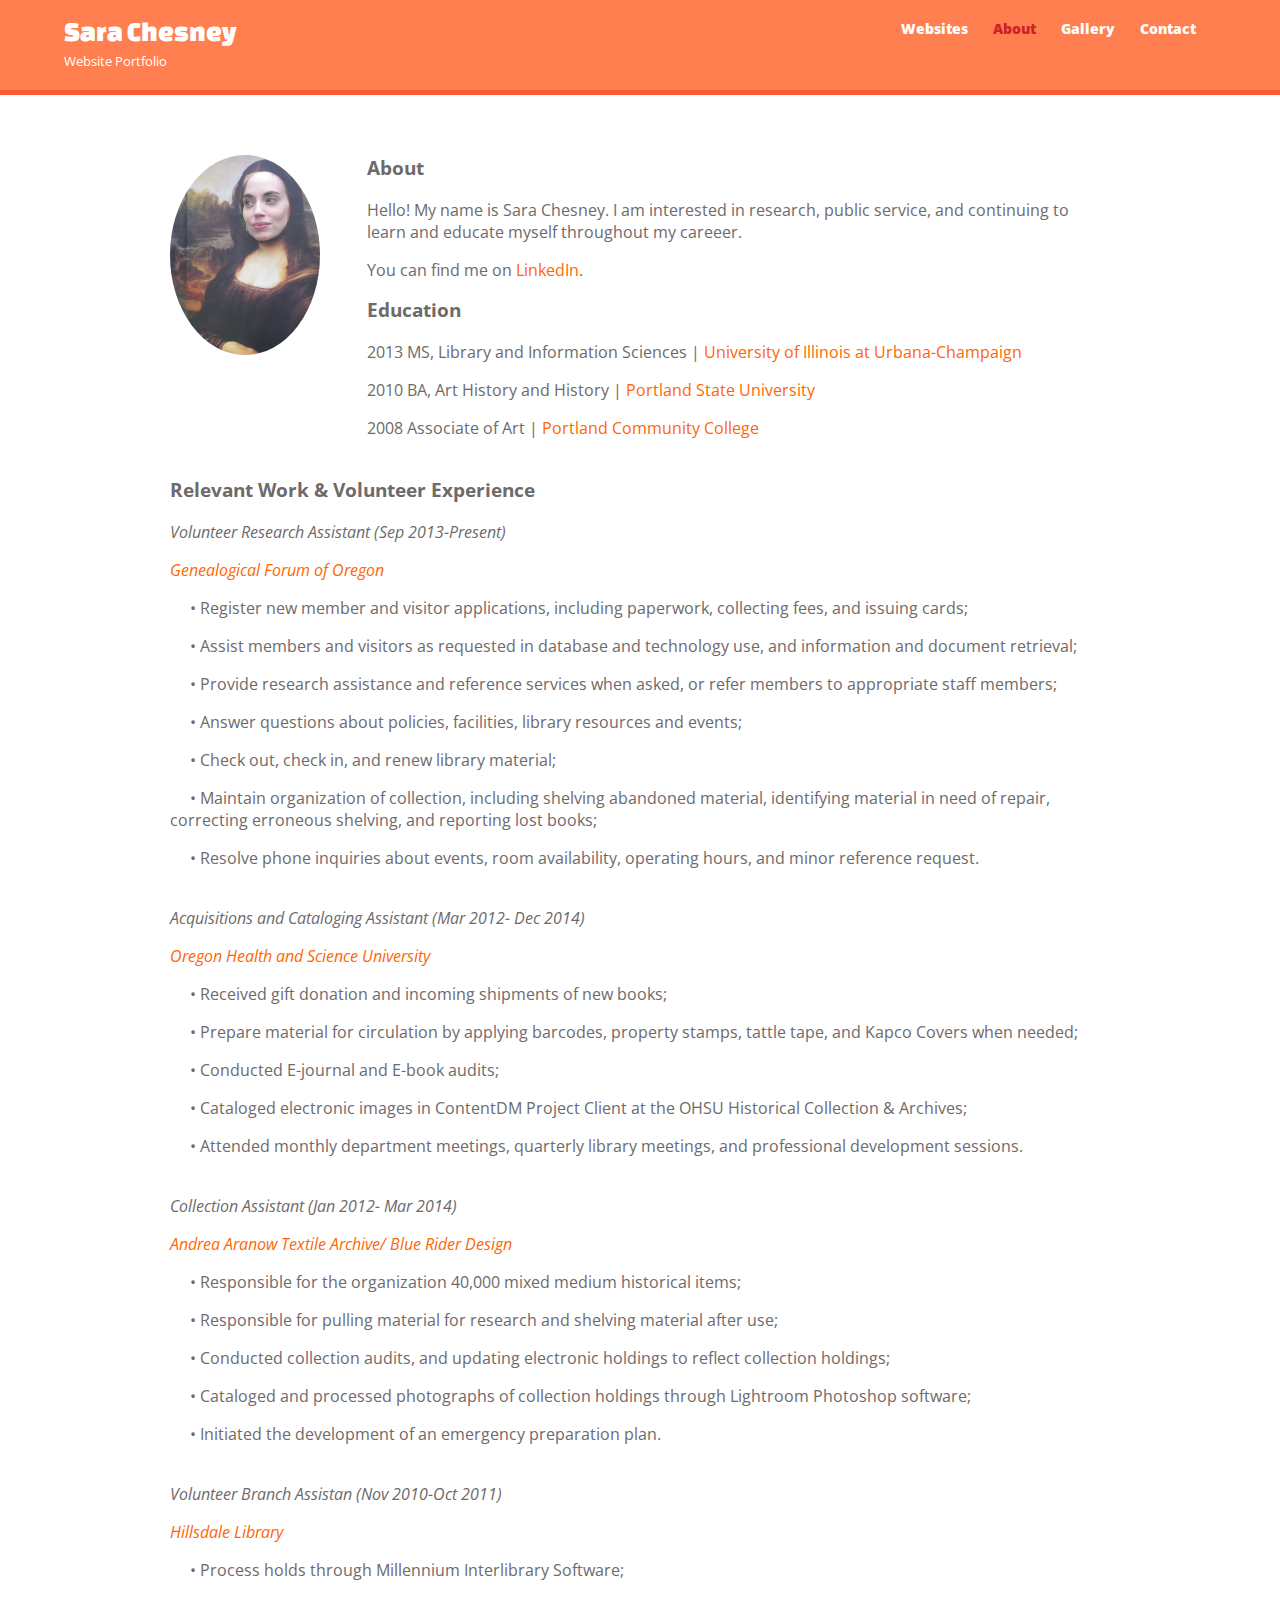
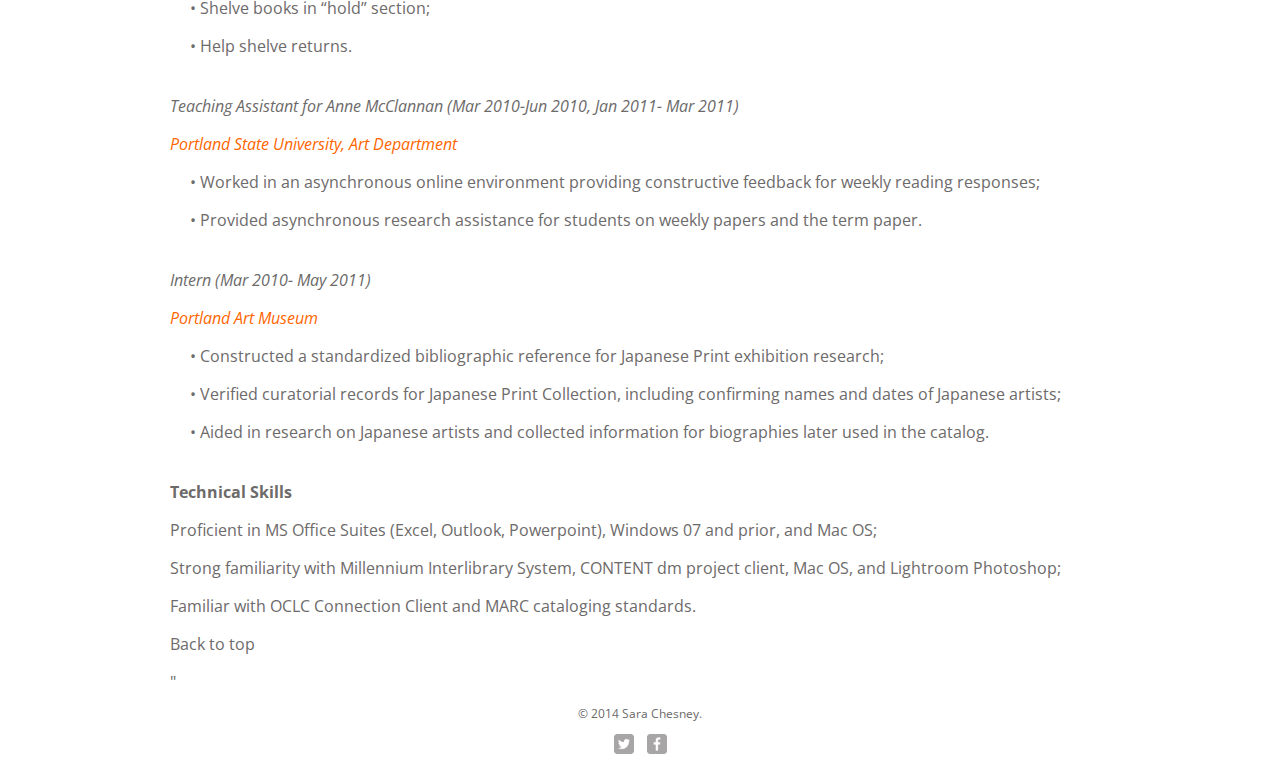
==== commit be06b6ba: "Update about.html" ====
--- a/about.html
+++ b/about.html
@@ -93,13 +93,14 @@
 <p>Familiar with OCLC Connection Client and MARC cataloging standards.	
             
         </p>
+        <p><ahref="#wrapper">Back to top</a></p>"
       </section>
       <footer>
         <p>&copy; 2014 Sara Chesney.</p>
        <a href="http://twitter.com"><img src="img/twitter-wrap.png" alt="Twitter Logo" class="social-icon"></a>
        <a href="http://facebook.com"><img src="img/facebook-wrap.png" alt="Facebook" class="social-icon"></a>
       </footer>
-      <p><ahref="#wrapper>Back to top</a></p>"
+      
     </div>
   </body>  
 </html>
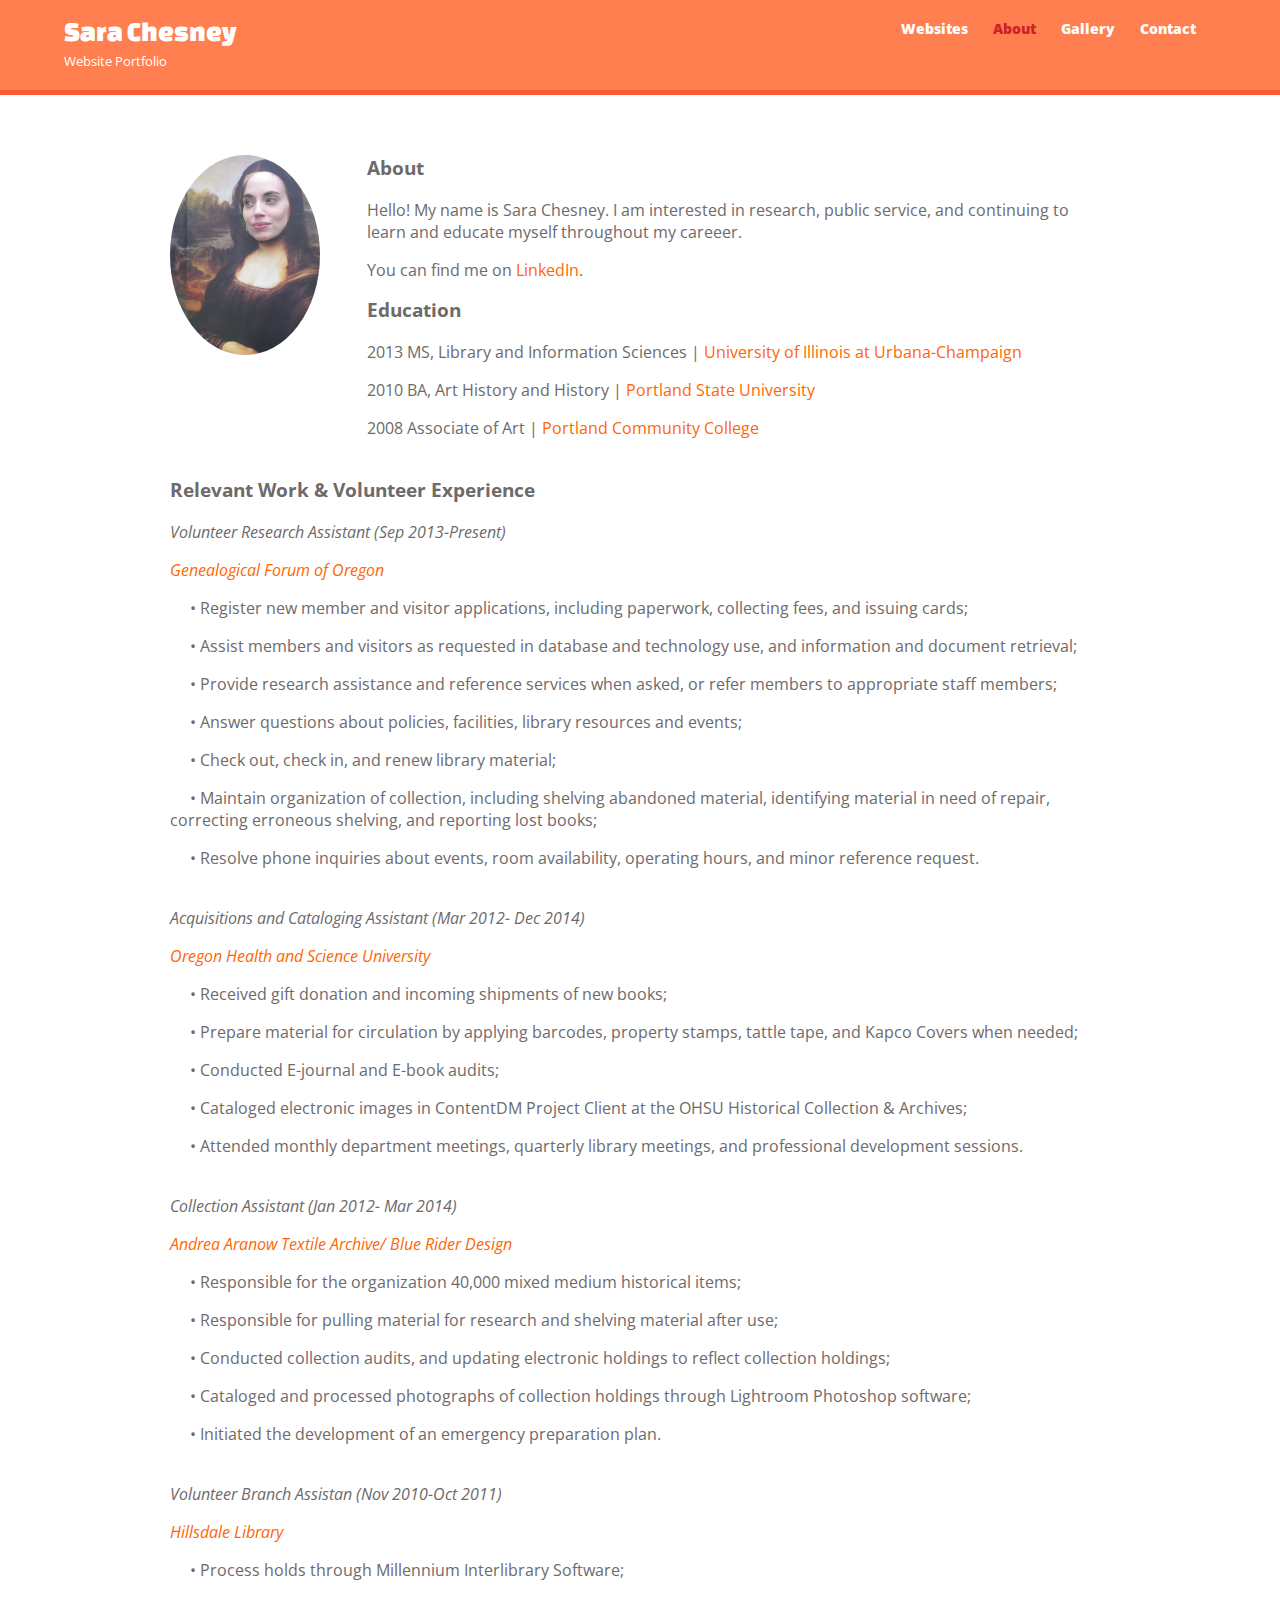
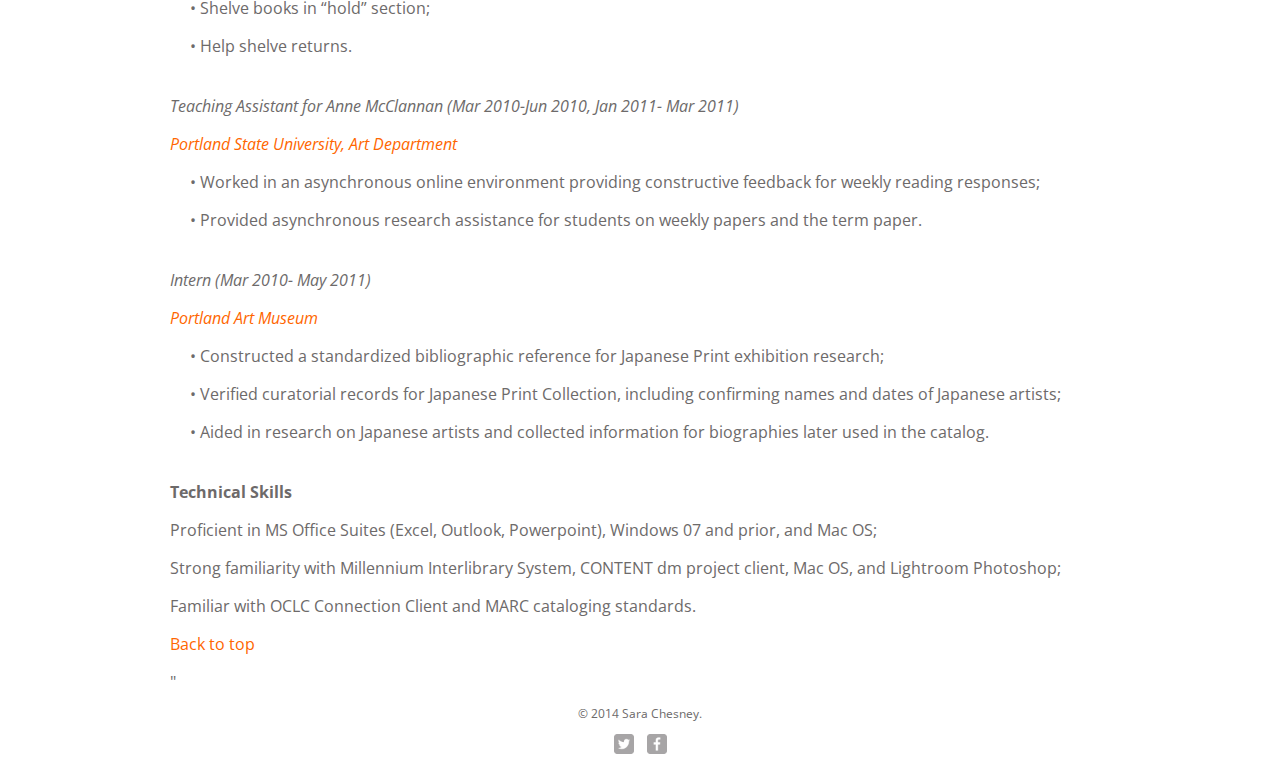
==== commit dab121d2: "Update about.html" ====
--- a/about.html
+++ b/about.html
@@ -10,7 +10,7 @@
     <meta name="viewport" content="width=device-with, initial-scale=1.00">
   </head>
   <body>
-       <header>
+       <header id="top">
       <a href=index.html id="logo">
           <h1>Sara Chesney</h1>
           <h2>Website Portfolio</h2>
@@ -93,7 +93,7 @@
 <p>Familiar with OCLC Connection Client and MARC cataloging standards.	
             
         </p>
-        <p><ahref="#wrapper">Back to top</a></p>"
+        <p><a href="#top">Back to top</a></p>"
       </section>
       <footer>
         <p>&copy; 2014 Sara Chesney.</p>
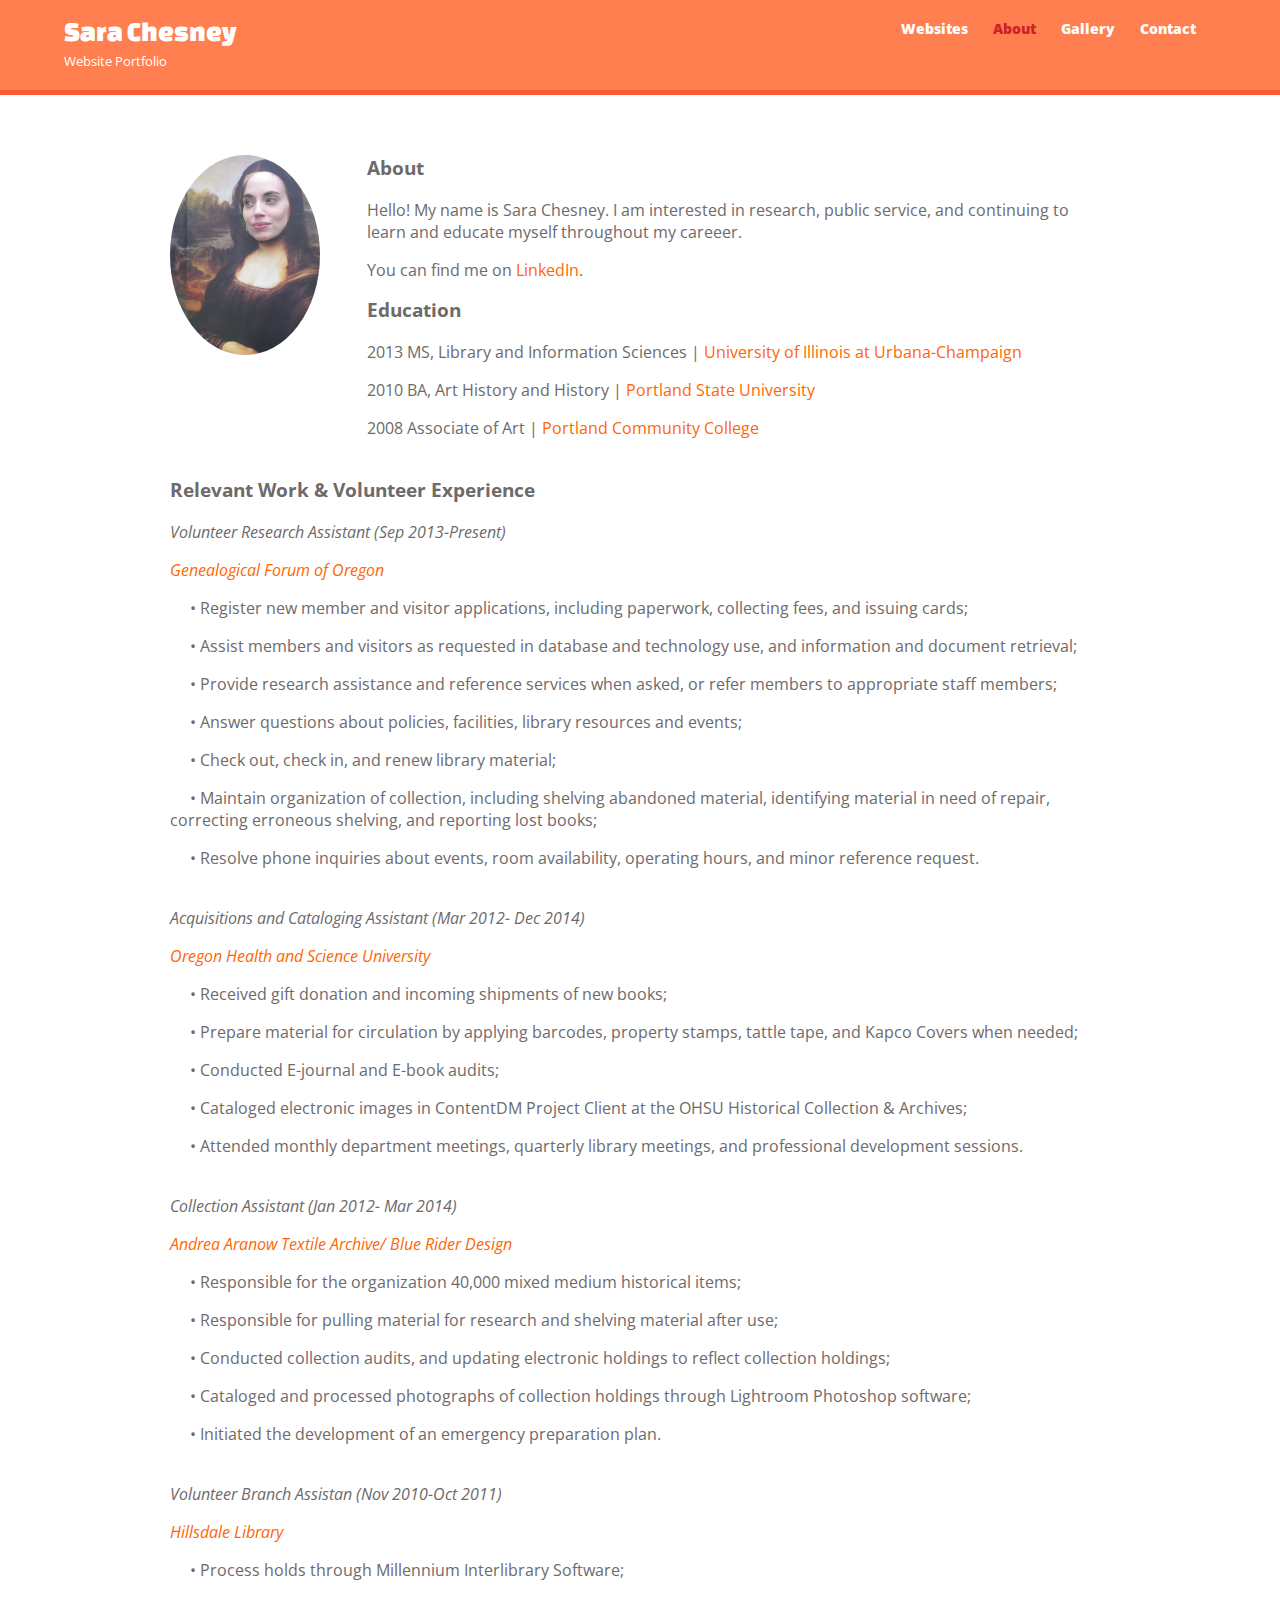
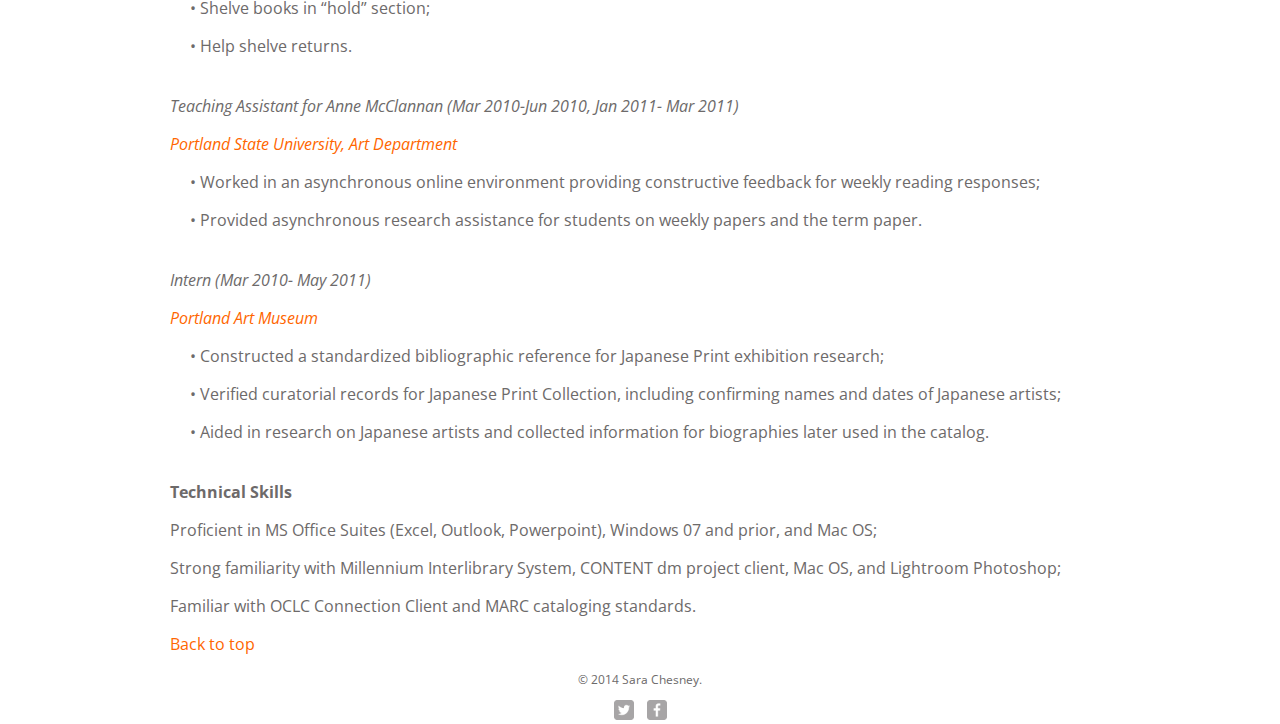
==== commit c0feca3f: "Update about.html" ====
--- a/about.html
+++ b/about.html
@@ -93,7 +93,7 @@
 <p>Familiar with OCLC Connection Client and MARC cataloging standards.	
             
         </p>
-        <p><a href="#top">Back to top</a></p>"
+        <p><a href="#top">Back to top</a></p>
       </section>
       <footer>
         <p>&copy; 2014 Sara Chesney.</p>
